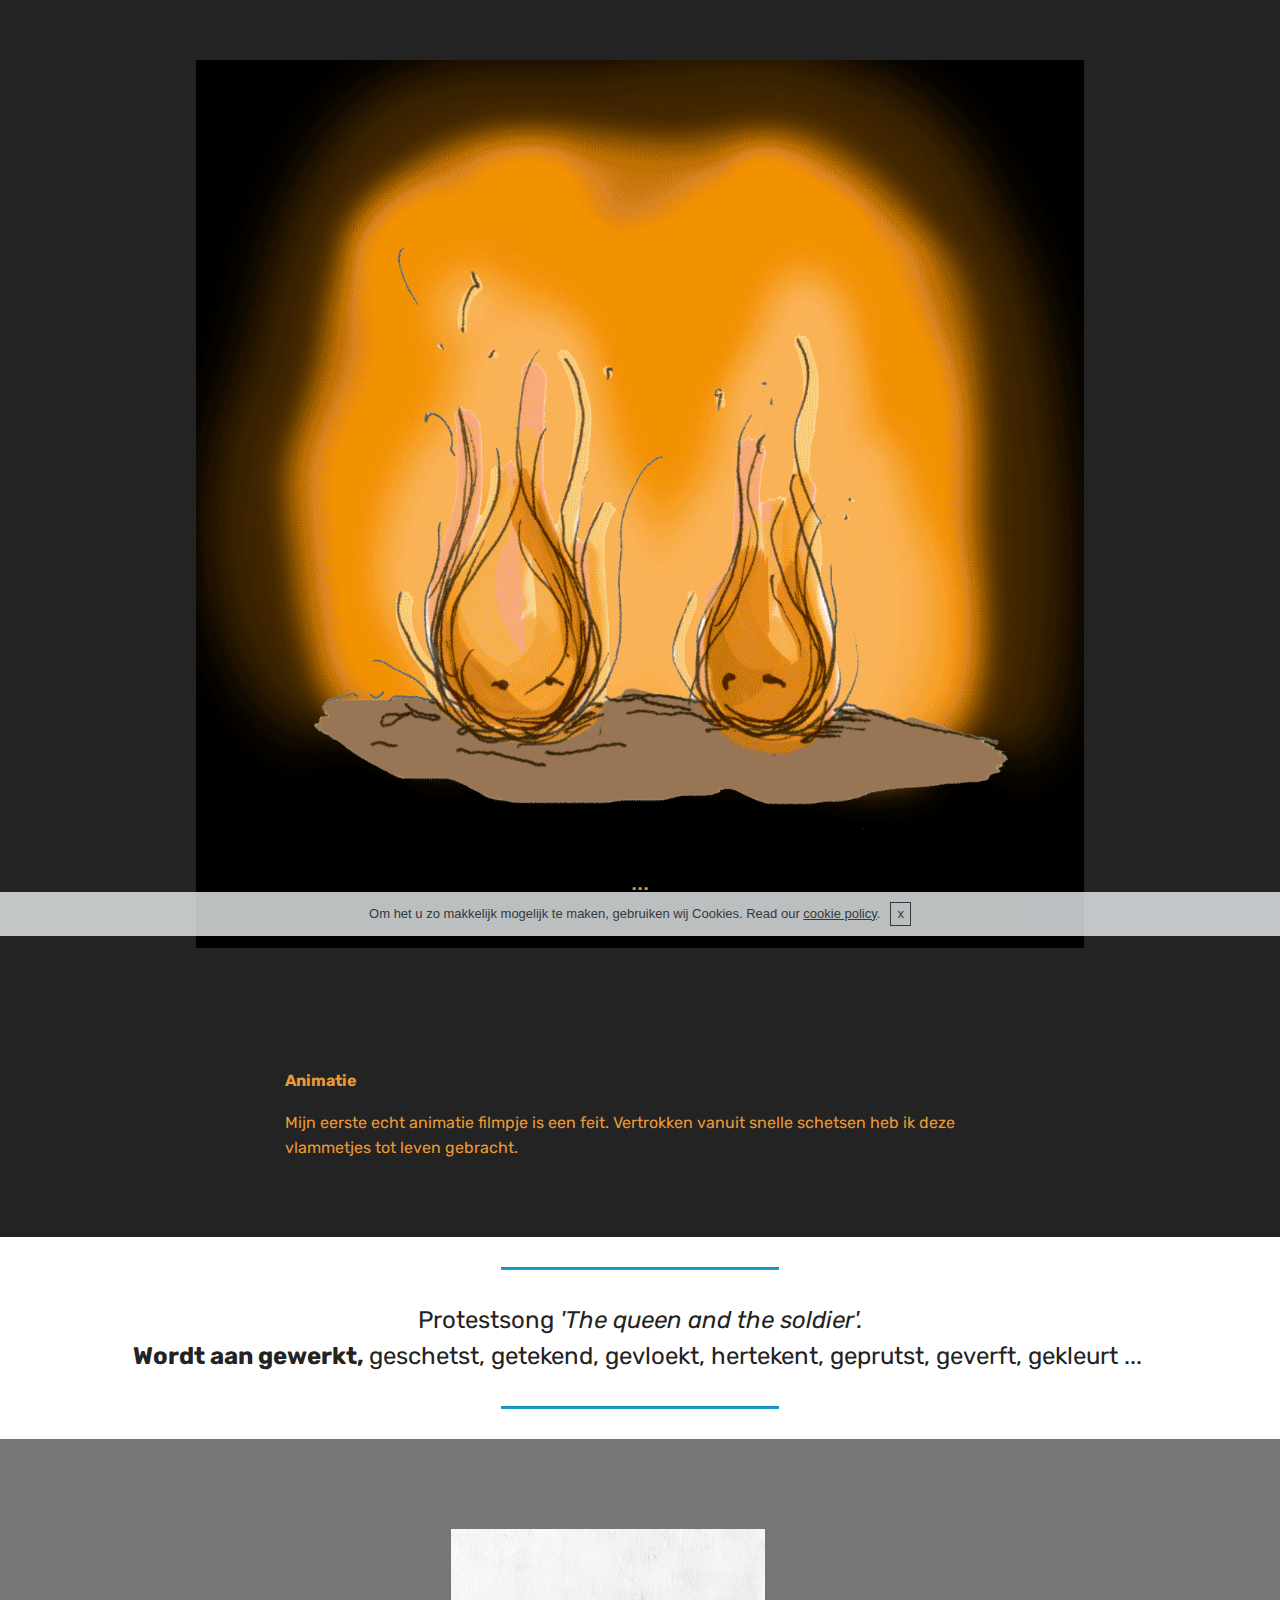
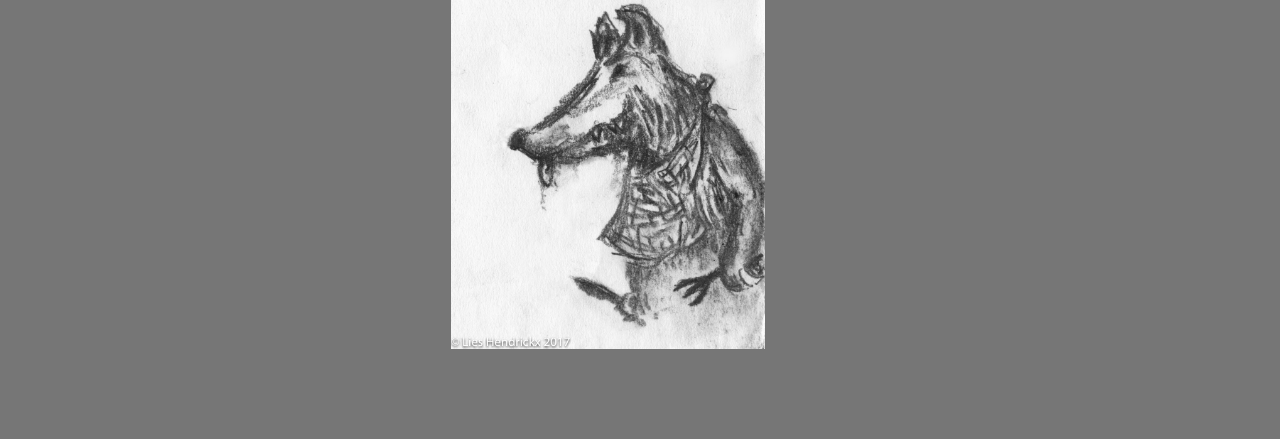
==== animatie.html @ 7e89a7c5 "create github pages" ====
<!DOCTYPE html>
<html>
<head>
  <!-- Site made with Mobirise Website Builder v4.3.2, https://mobirise.com -->
  <meta charset="UTF-8">
  <meta http-equiv="X-UA-Compatible" content="IE=edge">
  <meta name="generator" content="Mobirise v4.3.2, mobirise.com">
  <meta name="viewport" content="width=device-width, initial-scale=1">
  <link rel="shortcut icon" href="assets/images/logo2.png" type="image/x-icon">
  <meta name="description" content="dansen, vlammen, vlammetjes, vuur, photoshop, animatie, stopmotion, schetsen, kleuren">
  <title>Animatie</title>
  <link rel="stylesheet" href="assets/web/assets/mobirise-icons/mobirise-icons.css">
  <link rel="stylesheet" href="assets/tether/tether.min.css">
  <link rel="stylesheet" href="assets/bootstrap/css/bootstrap.min.css">
  <link rel="stylesheet" href="assets/bootstrap/css/bootstrap-grid.min.css">
  <link rel="stylesheet" href="assets/bootstrap/css/bootstrap-reboot.min.css">
  <link rel="stylesheet" href="assets/theme/css/style.css">
  <link rel="stylesheet" href="assets/mobirise/css/mbr-additional.css" type="text/css">
  
  
  
</head>
<body>

<!-- Google Analytics -->
<!-- Global site tag (gtag.js) - Google Analytics -->
<script async src="https://www.googletagmanager.com/gtag/js?id=UA-109775110-1"></script>
<script>
  window.dataLayer = window.dataLayer || [];
  function gtag(){dataLayer.push(arguments);}
  gtag('js', new Date());

  gtag('config', 'UA-109775110-1');
</script>


<!-- /Google Analytics -->


<section class="cid-qB8WiH4LOg" id="image3-27" data-rv-view="454">

    

    <figure class="mbr-figure container">
            <div class="image-block" style="width: 80%;">
                <img src="assets/images/vlammenglans2.gif" width="1400" alt="Mobirise" title="" media-simple="true">
                <figcaption class="mbr-figure-caption mbr-figure-caption-over">
                    <div class="container pb-5 mbr-white align-center mbr-fonts-style display-5">...</div>
                </figcaption>
            </div>
    </figure>
</section>

<section class="engine"><a href="https://mobirise.co/q">bootstrap slideshow</a></section><section class="mbr-section article content1 cid-qB8WTjkJGi" id="content1-28" data-rv-view="456">
    
     

    <div class="container">
        <div class="media-container-row">
            <div class="mbr-text col-12 col-md-8 mbr-fonts-style display-7"><p><strong>Animatie</strong></p><p>Mijn eerste echt animatie filmpje is een feit. Vertrokken vanuit snelle schetsen heb ik deze vlammetjes tot leven gebracht.</p></div>
        </div>
    </div>
</section>

<section class="mbr-section article content9 cid-qB8XN1hN6e" id="content9-29" data-rv-view="457">
    
     

    <div class="container">
        <div class="inner-container" style="width: 100%;">
            <hr class="line" style="width: 25%;">
            <div class="section-text align-center mbr-fonts-style display-5">Protestsong<em> 'The queen and the soldier'.</em><br><strong>Wordt aan gewerkt, </strong>geschetst, getekend, gevloekt, hertekent, geprutst, geverft, gekleurt ...&nbsp;</div>
            <hr class="line" style="width: 25%;">
        </div>
        </div>
</section>

<section class="features11 cid-qAZk17qpnK" id="features11-22" data-rv-view="459">

    

    

    <div class="container">   
        <div class="col-md-12">
            <div class="media-container-row">
                <div class="mbr-figure" style="width: 35%;">
                    <img src="assets/images/5beelden-10-van-5.jpg" alt="Mobirise" title="" media-simple="true">
                </div>
                <div class=" align-left">
                    
                    <div class="mbr-section-text">
                        
                    </div>

                    
                </div>
            </div>
        </div> 
    </div>          
</section>


  <script src="assets/web/assets/jquery/jquery.min.js"></script>
  <script src="assets/popper/popper.min.js"></script>
  <script src="assets/tether/tether.min.js"></script>
  <script src="assets/bootstrap/js/bootstrap.min.js"></script>
  <script src="assets/smooth-scroll/smooth-scroll.js"></script>
  <script src="assets/cookies-alert-plugin/cookies-alert-core.js"></script>
  <script src="assets/cookies-alert-plugin/cookies-alert-script.js"></script>
  <script src="assets/theme/js/script.js"></script>
  
  
<input name="cookieData" type="hidden" data-cookie-text="Om het u zo makkelijk mogelijk te maken, gebruiken wij Cookies. Read our <a href='privacy.html'>cookie policy</a>.">
  </body>
</html>
---- assets/web/assets/mobirise-icons/mobirise-icons.css ----
@font-face {
  font-family: 'MobiriseIcons';
  src:  url('mobirise-icons.eot?spat4u');
  src:  url('mobirise-icons.eot?spat4u#iefix') format('embedded-opentype'),
    url('mobirise-icons.ttf?spat4u') format('truetype'),
    url('mobirise-icons.woff?spat4u') format('woff'),
    url('mobirise-icons.svg?spat4u#MobiriseIcons') format('svg');
  font-weight: normal;
  font-style: normal;
}

[class^="mbri-"], [class*=" mbri-"] {
  /* use !important to prevent issues with browser extensions that change fonts */
  font-family: MobiriseIcons !important;
  speak: none;
  font-style: normal;
  font-weight: normal;
  font-variant: normal;
  text-transform: none;
  line-height: 1;

  /* Better Font Rendering =========== */
  -webkit-font-smoothing: antialiased;
  -moz-osx-font-smoothing: grayscale;
}

.mbri-add-submenu:before {
  content: "\e900";
}
.mbri-alert:before {
  content: "\e901";
}
.mbri-align-center:before {
  content: "\e902";
}
.mbri-align-justify:before {
  content: "\e903";
}
.mbri-align-left:before {
  content: "\e904";
}
.mbri-align-right:before {
  content: "\e905";
}
.mbri-android:before {
  content: "\e906";
}
.mbri-apple:before {
  content: "\e907";
}
.mbri-arrow-down:before {
  content: "\e908";
}
.mbri-arrow-next:before {
  content: "\e909";
}
.mbri-arrow-prev:before {
  content: "\e90a";
}
.mbri-arrow-up:before {
  content: "\e90b";
}
.mbri-bold:before {
  content: "\e90c";
}
.mbri-bookmark:before {
  content: "\e90d";
}
.mbri-bootstrap:before {
  content: "\e90e";
}
.mbri-briefcase:before {
  content: "\e90f";
}
.mbri-browse:before {
  content: "\e910";
}
.mbri-bulleted-list:before {
  content: "\e911";
}
.mbri-calendar:before {
  content: "\e912";
}
.mbri-camera:before {
  content: "\e913";
}
.mbri-cart-add:before {
  content: "\e914";
}
.mbri-cart-full:before {
  content: "\e915";
}
.mbri-cash:before {
  content: "\e916";
}
.mbri-change-style:before {
  content: "\e917";
}
.mbri-chat:before {
  content: "\e918";
}
.mbri-clock:before {
  content: "\e919";
}
.mbri-close:before {
  content: "\e91a";
}
.mbri-cloud:before {
  content: "\e91b";
}
.mbri-code:before {
  content: "\e91c";
}
.mbri-contact-form:before {
  content: "\e91d";
}
.mbri-credit-card:before {
  content: "\e91e";
}
.mbri-cursor-click:before {
  content: "\e91f";
}
.mbri-cust-feedback:before {
  content: "\e920";
}
.mbri-database:before {
  content: "\e921";
}
.mbri-delivery:before {
  content: "\e922";
}
.mbri-desktop:before {
  content: "\e923";
}
.mbri-devices:before {
  content: "\e924";
}
.mbri-down:before {
  content: "\e925";
}
.mbri-download:before {
  content: "\e989";
}
.mbri-drag-n-drop:before {
  content: "\e927";
}
.mbri-drag-n-drop2:before {
  content: "\e928";
}
.mbri-edit:before {
  content: "\e929";
}
.mbri-edit2:before {
  content: "\e92a";
}
.mbri-error:before {
  content: "\e92b";
}
.mbri-extension:before {
  content: "\e92c";
}
.mbri-features:before {
  content: "\e92d";
}
.mbri-file:before {
  content: "\e92e";
}
.mbri-flag:before {
  content: "\e92f";
}
.mbri-folder:before {
  content: "\e930";
}
.mbri-gift:before {
  content: "\e931";
}
.mbri-github:before {
  content: "\e932";
}
.mbri-globe:before {
  content: "\e933";
}
.mbri-globe-2:before {
  content: "\e934";
}
.mbri-growing-chart:before {
  content: "\e935";
}
.mbri-hearth:before {
  content: "\e936";
}
.mbri-help:before {
  content: "\e937";
}
.mbri-home:before {
  content: "\e938";
}
.mbri-hot-cup:before {
  content: "\e939";
}
.mbri-idea:before {
  content: "\e93a";
}
.mbri-image-gallery:before {
  content: "\e93b";
}
.mbri-image-slider:before {
  content: "\e93c";
}
.mbri-info:before {
  content: "\e93d";
}
.mbri-italic:before {
  content: "\e93e";
}
.mbri-key:before {
  content: "\e93f";
}
.mbri-laptop:before {
  content: "\e940";
}
.mbri-layers:before {
  content: "\e941";
}
.mbri-left-right:before {
  content: "\e942";
}
.mbri-left:before {
  content: "\e943";
}
.mbri-letter:before {
  content: "\e944";
}
.mbri-like:before {
  content: "\e945";
}
.mbri-link:before {
  content: "\e946";
}
.mbri-lock:before {
  content: "\e947";
}
.mbri-login:before {
  content: "\e948";
}
.mbri-logout:before {
  content: "\e949";
}
.mbri-magic-stick:before {
  content: "\e94a";
}
.mbri-map-pin:before {
  content: "\e94b";
}
.mbri-menu:before {
  content: "\e94c";
}
.mbri-mobile:before {
  content: "\e94d";
}
.mbri-mobile2:before {
  content: "\e94e";
}
.mbri-mobirise:before {
  content: "\e94f";
}
.mbri-more-horizontal:before {
  content: "\e950";
}
.mbri-more-vertical:before {
  content: "\e951";
}
.mbri-music:before {
  content: "\e952";
}
.mbri-new-file:before {
  content: "\e953";
}
.mbri-numbered-list:before {
  content: "\e954";
}
.mbri-opened-folder:before {
  content: "\e955";
}
.mbri-pages:before {
  content: "\e956";
}
.mbri-paper-plane:before {
  content: "\e957";
}
.mbri-paperclip:before {
  content: "\e958";
}
.mbri-photo:before {
  content: "\e959";
}
.mbri-photos:before {
  content: "\e95a";
}
.mbri-pin:before {
  content: "\e95b";
}
.mbri-play:before {
  content: "\e95c";
}
.mbri-plus:before {
  content: "\e95d";
}
.mbri-preview:before {
  content: "\e95e";
}
.mbri-print:before {
  content: "\e95f";
}
.mbri-protect:before {
  content: "\e960";
}
.mbri-question:before {
  content: "\e961";
}
.mbri-quote-left:before {
  content: "\e962";
}
.mbri-quote-right:before {
  content: "\e963";
}
.mbri-refresh:before {
  content: "\e964";
}
.mbri-responsive:before {
  content: "\e965";
}
.mbri-right:before {
  content: "\e966";
}
.mbri-rocket:before {
  content: "\e967";
}
.mbri-sad-face:before {
  content: "\e968";
}
.mbri-sale:before {
  content: "\e969";
}
.mbri-save:before {
  content: "\e96a";
}
.mbri-search:before {
  content: "\e96b";
}
.mbri-setting:before {
  content: "\e96c";
}
.mbri-setting2:before {
  content: "\e96d";
}
.mbri-setting3:before {
  content: "\e96e";
}
.mbri-share:before {
  content: "\e96f";
}
.mbri-shopping-bag:before {
  content: "\e970";
}
.mbri-shopping-basket:before {
  content: "\e971";
}
.mbri-shopping-cart:before {
  content: "\e972";
}
.mbri-sites:before {
  content: "\e973";
}
.mbri-smile-face:before {
  content: "\e974";
}
.mbri-speed:before {
  content: "\e975";
}
.mbri-star:before {
  content: "\e976";
}
.mbri-success:before {
  content: "\e977";
}
.mbri-sun:before {
  content: "\e978";
}
.mbri-sun2:before {
  content: "\e979";
}
.mbri-tablet:before {
  content: "\e97a";
}
.mbri-tablet-vertical:before {
  content: "\e97b";
}
.mbri-target:before {
  content: "\e97c";
}
.mbri-timer:before {
  content: "\e97d";
}
.mbri-to-ftp:before {
  content: "\e97e";
}
.mbri-to-local-drive:before {
  content: "\e97f";
}
.mbri-touch-swipe:before {
  content: "\e980";
}
.mbri-touch:before {
  content: "\e981";
}
.mbri-trash:before {
  content: "\e982";
}
.mbri-underline:before {
  content: "\e983";
}
.mbri-unlink:before {
  content: "\e984";
}
.mbri-unlock:before {
  content: "\e985";
}
.mbri-up-down:before {
  content: "\e986";
}
.mbri-up:before {
  content: "\e987";
}
.mbri-update:before {
  content: "\e988";
}
.mbri-upload:before {
 content: "\e926"; 
}
.mbri-user:before {
  content: "\e98a";
}
.mbri-user2:before {
  content: "\e98b";
}
.mbri-users:before {
  content: "\e98c";
}
.mbri-video:before {
  content: "\e98d";
}
.mbri-video-play:before {
  content: "\e98e";
}
.mbri-watch:before {
  content: "\e98f";
}
.mbri-website-theme:before {
  content: "\e990";
}
.mbri-wifi:before {
  content: "\e991";
}
.mbri-windows:before {
  content: "\e992";
}
.mbri-zoom-out:before {
  content: "\e993";
}
.mbri-redo:before {
  content: "\e994";
}
.mbri-undo:before {
  content: "\e995";
}
---- assets/theme/css/style.css ----
/*!
 * Mobirise v4 theme (https://mobirise.com/)
 * Copyright 2017 Mobirise
 */
section {
  background-color: #eeeeee; }

section,
.container,
.container-fluid {
  position: relative;
  word-wrap: break-word; }

a.mbr-iconfont:hover {
  text-decoration: none; }

.article .lead p, .article .lead ul, .article .lead ol, .article .lead pre, .article .lead blockquote {
  margin-bottom: 0; }

a {
  font-style: normal;
  font-weight: 400;
  cursor: pointer; }
  a, a:hover {
    text-decoration: none; }

figure {
  margin-bottom: 0; }

body {
  color: #232323; }

h1, h2, h3, h4, h5, h6,
.h1, .h2, .h3, .h4, .h5, .h6,
.display-1, .display-2, .display-3, .display-4 {
  line-height: 1;
  word-break: break-word;
  word-wrap: break-word; }

b, strong {
  font-weight: bold; }

blockquote {
  padding: 10px 0 10px 20px;
  position: relative;
  border-left: 2px solid;
  border-color: #ff3366; }

input:-webkit-autofill, input:-webkit-autofill:hover, input:-webkit-autofill:focus, input:-webkit-autofill:active {
  transition-delay: 9999s;
  transition-property: background-color, color; }

textarea[type="hidden"] {
  display: none; }

body {
  position: relative; }

section {
  background-position: 50% 50%;
  background-repeat: no-repeat;
  background-size: cover; }
  section .mbr-background-video,
  section .mbr-background-video-preview {
    position: absolute;
    bottom: 0;
    left: 0;
    right: 0;
    top: 0; }

.hidden {
  visibility: hidden; }

.mbr-z-index20 {
  z-index: 20; }

/*! Base colors */
.mbr-white {
  color: #ffffff; }

.mbr-black {
  color: #000000; }

.mbr-bg-white {
  background-color: #ffffff; }

.mbr-bg-black {
  background-color: #000000; }

/*! Text-aligns */
.align-left {
  text-align: left; }

.align-center {
  text-align: center; }

.align-right {
  text-align: right; }

@media (max-width: 767px) {
  .align-left, .align-center, .align-right, .mbr-section-btn, .mbr-section-title {
    text-align: center; } }
/*! Font-weight  */
.mbr-light {
  font-weight: 300; }

.mbr-regular {
  font-weight: 400; }

.mbr-semibold {
  font-weight: 500; }

.mbr-bold {
  font-weight: 700; }

/*! Media  */
.media-size-item {
  -webkit-flex: 1 1 auto;
  -moz-flex: 1 1 auto;
  -ms-flex: 1 1 auto;
  -o-flex: 1 1 auto;
  flex: 1 1 auto; }

.media-content {
  -webkit-flex-basis: 100%;
  flex-basis: 100%; }

.media-container-row {
  display: -ms-flexbox;
  display: -webkit-flex;
  display: flex;
  -webkit-flex-direction: row;
  -ms-flex-direction: row;
  flex-direction: row;
  -webkit-flex-wrap: wrap;
  -ms-flex-wrap: wrap;
  flex-wrap: wrap;
  -webkit-justify-content: center;
  -ms-flex-pack: center;
  justify-content: center;
  -webkit-align-content: center;
  -ms-flex-line-pack: center;
  align-content: center;
  -webkit-align-items: start;
  -ms-flex-align: start;
  align-items: start; }
  .media-container-row .media-size-item {
    width: 400px; }

.media-container-column {
  display: -ms-flexbox;
  display: -webkit-flex;
  display: flex;
  -webkit-flex-direction: column;
  -ms-flex-direction: column;
  flex-direction: column;
  -webkit-flex-wrap: wrap;
  -ms-flex-wrap: wrap;
  flex-wrap: wrap;
  -webkit-justify-content: center;
  -ms-flex-pack: center;
  justify-content: center;
  -webkit-align-content: center;
  -ms-flex-line-pack: center;
  align-content: center;
  -webkit-align-items: stretch;
  -ms-flex-align: stretch;
  align-items: stretch; }
  .media-container-column > * {
    width: 100%; }

@media (min-width: 992px) {
  .media-container-row {
    -webkit-flex-wrap: nowrap;
    -ms-flex-wrap: nowrap;
    flex-wrap: nowrap; } }
figure {
  overflow: hidden; }

figure[mbr-media-size] {
  transition: width 0.1s; }

.mbr-figure img, .mbr-figure iframe {
  display: block;
  width: 100%; }

.card {
  background-color: transparent;
  border: none; }

.card-img {
  text-align: center;
  flex-shrink: 0; }

.media {
  max-width: 100%;
  margin: 0 auto; }

.mbr-figure {
  -ms-flex-item-align: center;
  -ms-grid-row-align: center;
  -webkit-align-self: center;
  align-self: center; }

.media-container > div {
  max-width: 100%; }

.mbr-figure img, .card-img img {
  width: 100%; }

@media (max-width: 991px) {
  .media-size-item {
    width: auto !important; }

  .media {
    width: auto; }

  .mbr-figure {
    width: 100% !important; } }
/*! Buttons */
.mbr-section-btn {
  margin-left: -.25rem;
  margin-right: -.25rem;
  font-size: 0; }

nav .mbr-section-btn {
  margin-left: 0rem;
  margin-right: 0rem; }

/*! Btn icon margin */
.btn .mbr-iconfont, .btn.btn-sm .mbr-iconfont {
  cursor: pointer;
  margin-right: 0.5rem; }

.btn.btn-md .mbr-iconfont, .btn.btn-md .mbr-iconfont {
  margin-right: 0.8rem; }

.mbr-regular {
  font-weight: 400; }

.mbr-semibold {
  font-weight: 500; }

.mbr-bold {
  font-weight: 700; }

[type="submit"] {
  -webkit-appearance: none; }

/*! Full-screen */
.mbr-fullscreen .mbr-overlay {
  min-height: 100vh; }

.mbr-fullscreen {
  display: flex;
  display: -webkit-flex;
  display: -moz-flex;
  display: -ms-flex;
  display: -o-flex;
  align-items: center;
  -webkit-align-items: center;
  min-height: 100vh;
  padding-top: 3rem;
  padding-bottom: 3rem; }

/*! Map */
.map {
  height: 25rem;
  position: relative; }
  .map iframe {
    width: 100%;
    height: 100%; }

/* Form */
.form-asterisk {
  font-family: initial;
  position: absolute;
  top: -2px;
  font-weight: normal; }

/*! Scroll to top arrow */
.mbr-arrow-up {
  bottom: 25px;
  right: 90px;
  position: fixed;
  text-align: right;
  z-index: 5000;
  color: #ffffff;
  font-size: 32px;
  transform: rotate(180deg);
  -webkit-transform: rotate(180deg); }

.mbr-arrow-up a {
  background: rgba(0, 0, 0, 0.2);
  border-radius: 3px;
  color: #fff;
  display: inline-block;
  height: 60px;
  width: 60px;
  outline-style: none !important;
  position: relative;
  text-decoration: none;
  transition: all .3s ease-in-out;
  cursor: pointer;
  text-align: center; }
  .mbr-arrow-up a:hover {
    background-color: rgba(0, 0, 0, 0.4); }
  .mbr-arrow-up a i {
    line-height: 60px; }

.mbr-arrow-up-icon {
  display: block;
  color: #fff; }

.mbr-arrow-up-icon::before {
  content: "\203a";
  display: inline-block;
  font-family: serif;
  font-size: 32px;
  line-height: 1;
  font-style: normal;
  position: relative;
  top: 6px;
  left: -4px;
  -webkit-transform: rotate(-90deg);
  transform: rotate(-90deg); }

/*! Arrow Down */
.mbr-arrow {
  position: absolute;
  bottom: 45px;
  left: 50%;
  width: 60px;
  height: 60px;
  cursor: pointer;
  background-color: rgba(80, 80, 80, 0.5);
  border-radius: 50%;
  -webkit-transform: translateX(-50%);
  transform: translateX(-50%); }
  .mbr-arrow > a {
    display: inline-block;
    text-decoration: none;
    outline-style: none;
    -webkit-animation: arrowdown 1.7s ease-in-out infinite;
    animation: arrowdown 1.7s ease-in-out infinite; }
    .mbr-arrow > a > i {
      position: absolute;
      top: -2px;
      left: 15px;
      font-size: 2rem; }

@keyframes arrowdown {
  0% {
    transform: translateY(0px);
    -webkit-transform: translateY(0px); }
  50% {
    transform: translateY(-5px);
    -webkit-transform: translateY(-5px); }
  100% {
    transform: translateY(0px);
    -webkit-transform: translateY(0px); } }
@-webkit-keyframes arrowdown {
  0% {
    transform: translateY(0px);
    -webkit-transform: translateY(0px); }
  50% {
    transform: translateY(-5px);
    -webkit-transform: translateY(-5px); }
  100% {
    transform: translateY(0px);
    -webkit-transform: translateY(0px); } }
@media (max-width: 500px) {
  .mbr-arrow-up {
    left: 50%;
    right: auto;
    transform: translateX(-50%) rotate(180deg);
    -webkit-transform: translateX(-50%) rotate(180deg); } }
/*Gradients animation*/
@keyframes gradient-animation {
  from {
    background-position: 0% 100%;
    animation-timing-function: ease-in-out; }
  to {
    background-position: 100% 0%;
    animation-timing-function: ease-in-out; } }
@-webkit-keyframes gradient-animation {
  from {
    background-position: 0% 100%;
    animation-timing-function: ease-in-out; }
  to {
    background-position: 100% 0%;
    animation-timing-function: ease-in-out; } }
.bg-gradient {
  background-size: 200% 200%;
  animation: gradient-animation 5s infinite alternate;
  -webkit-animation: gradient-animation 5s infinite alternate; }

.menu .navbar-brand {
  display: -webkit-flex; }
  .menu .navbar-brand span {
    display: flex;
    display: -webkit-flex; }
  .menu .navbar-brand .navbar-caption-wrap {
    display: -webkit-flex; }
  .menu .navbar-brand .navbar-logo img {
    display: -webkit-flex; }
@media (min-width: 768px) and (max-width: 991px) {
  .menu .navbar-toggleable-sm .navbar-nav {
    display: -webkit-box;
    display: -webkit-flex;
    display: -ms-flexbox; } }
@media (min-width: 992px) {
  .menu .navbar-nav.nav-dropdown {
    display: -webkit-flex; }
  .menu .navbar-toggleable-sm .navbar-collapse {
    display: -webkit-flex !important; } }

/*# sourceMappingURL=style.css.map */
.engine {
	position: absolute;
	text-indent: -2400px;
	text-align: center;
	padding: 0;
	top: 0;
	left: -2400px;
}
---- assets/mobirise/css/mbr-additional.css ----
@import url(https://fonts.googleapis.com/css?family=Rubik:300,300i,400,400i,500,500i,700,700i,900,900i);





body {
  font-style: normal;
  line-height: 1.5;
}
.mbr-section-title {
  font-style: normal;
  line-height: 1.2;
}
.mbr-section-subtitle {
  line-height: 1.3;
}
.mbr-text {
  font-style: normal;
  line-height: 1.6;
}
.display-1 {
  font-family: 'Rubik', sans-serif;
  font-size: 4.25rem;
}
.display-1 > .mbr-iconfont {
  font-size: 6.8rem;
}
.display-2 {
  font-family: 'Rubik', sans-serif;
  font-size: 3rem;
}
.display-2 > .mbr-iconfont {
  font-size: 4.8rem;
}
.display-4 {
  font-family: 'Rubik', sans-serif;
  font-size: 1rem;
}
.display-4 > .mbr-iconfont {
  font-size: 1.6rem;
}
.display-5 {
  font-family: 'Rubik', sans-serif;
  font-size: 1.5rem;
}
.display-5 > .mbr-iconfont {
  font-size: 2.4rem;
}
.display-7 {
  font-family: 'Rubik', sans-serif;
  font-size: 1rem;
}
.display-7 > .mbr-iconfont {
  font-size: 1.6rem;
}
/* ---- Fluid typography for mobile devices ---- */
/* 1.4 - font scale ratio ( bootstrap == 1.42857 ) */
/* 100vw - current viewport width */
/* (48 - 20)  48 == 48rem == 768px, 20 == 20rem == 320px(minimal supported viewport) */
/* 0.65 - min scale variable, may vary */
@media (max-width: 768px) {
  .display-1 {
    font-size: 3.4rem;
    font-size: calc( 2.1374999999999997rem + (4.25 - 2.1374999999999997) * ((100vw - 20rem) / (48 - 20)));
    line-height: calc( 1.4 * (2.1374999999999997rem + (4.25 - 2.1374999999999997) * ((100vw - 20rem) / (48 - 20))));
  }
  .display-2 {
    font-size: 2.4rem;
    font-size: calc( 1.7rem + (3 - 1.7) * ((100vw - 20rem) / (48 - 20)));
    line-height: calc( 1.4 * (1.7rem + (3 - 1.7) * ((100vw - 20rem) / (48 - 20))));
  }
  .display-4 {
    font-size: 0.8rem;
    font-size: calc( 1rem + (1 - 1) * ((100vw - 20rem) / (48 - 20)));
    line-height: calc( 1.4 * (1rem + (1 - 1) * ((100vw - 20rem) / (48 - 20))));
  }
  .display-5 {
    font-size: 1.2rem;
    font-size: calc( 1.175rem + (1.5 - 1.175) * ((100vw - 20rem) / (48 - 20)));
    line-height: calc( 1.4 * (1.175rem + (1.5 - 1.175) * ((100vw - 20rem) / (48 - 20))));
  }
}
/* Buttons */
.btn {
  font-weight: 500;
  border-width: 2px;
  font-style: normal;
  letter-spacing: 1px;
  margin: .4rem .8rem;
  white-space: normal;
  -webkit-transition: all 0.3s ease-in-out;
  -moz-transition: all 0.3s ease-in-out;
  transition: all 0.3s ease-in-out;
  padding: 1rem 3rem;
  border-radius: 3px;
  display: inline-flex;
  align-items: center;
  justify-content: center;
  word-break: break-word;
}
.btn-sm {
  font-weight: 500;
  letter-spacing: 1px;
  -webkit-transition: all 0.3s ease-in-out;
  -moz-transition: all 0.3s ease-in-out;
  transition: all 0.3s ease-in-out;
  padding: 0.6rem 1.5rem;
  border-radius: 3px;
}
.btn-md {
  font-weight: 500;
  letter-spacing: 1px;
  margin: .4rem .8rem !important;
  -webkit-transition: all 0.3s ease-in-out;
  -moz-transition: all 0.3s ease-in-out;
  transition: all 0.3s ease-in-out;
  padding: 1rem 3rem;
  border-radius: 3px;
}
.btn-lg {
  font-weight: 500;
  letter-spacing: 1px;
  margin: .4rem .8rem !important;
  -webkit-transition: all 0.3s ease-in-out;
  -moz-transition: all 0.3s ease-in-out;
  transition: all 0.3s ease-in-out;
  padding: 1.2rem 3.2rem;
  border-radius: 3px;
}
.bg-primary {
  background-color: #149dcc !important;
}
.bg-success {
  background-color: #f7ed4a !important;
}
.bg-info {
  background-color: #82786e !important;
}
.bg-warning {
  background-color: #879a9f !important;
}
.bg-danger {
  background-color: #b1a374 !important;
}
.btn-primary,
.btn-primary:active {
  background-color: #149dcc;
  border-color: #149dcc;
  color: #ffffff;
}
.btn-primary:hover,
.btn-primary:focus,
.btn-primary.focus,
.btn-primary.active {
  color: #ffffff;
  background-color: #0d6786;
  border-color: #0d6786;
}
.btn-primary.disabled,
.btn-primary:disabled {
  color: #ffffff !important;
  background-color: #0d6786 !important;
  border-color: #0d6786 !important;
}
.btn-secondary,
.btn-secondary:active {
  background-color: #ff3366;
  border-color: #ff3366;
  color: #ffffff;
}
.btn-secondary:hover,
.btn-secondary:focus,
.btn-secondary.focus,
.btn-secondary.active {
  color: #ffffff;
  background-color: #e50039;
  border-color: #e50039;
}
.btn-secondary.disabled,
.btn-secondary:disabled {
  color: #ffffff !important;
  background-color: #e50039 !important;
  border-color: #e50039 !important;
}
.btn-info,
.btn-info:active {
  background-color: #82786e;
  border-color: #82786e;
  color: #ffffff;
}
.btn-info:hover,
.btn-info:focus,
.btn-info.focus,
.btn-info.active {
  color: #ffffff;
  background-color: #59524b;
  border-color: #59524b;
}
.btn-info.disabled,
.btn-info:disabled {
  color: #ffffff !important;
  background-color: #59524b !important;
  border-color: #59524b !important;
}
.btn-success,
.btn-success:active {
  background-color: #f7ed4a;
  border-color: #f7ed4a;
  color: #ffffff;
}
.btn-success:hover,
.btn-success:focus,
.btn-success.focus,
.btn-success.active {
  color: #ffffff;
  background-color: #eadd0a;
  border-color: #eadd0a;
}
.btn-success.disabled,
.btn-success:disabled {
  color: #ffffff !important;
  background-color: #eadd0a !important;
  border-color: #eadd0a !important;
}
.btn-warning,
.btn-warning:active {
  background-color: #879a9f;
  border-color: #879a9f;
  color: #ffffff;
}
.btn-warning:hover,
.btn-warning:focus,
.btn-warning.focus,
.btn-warning.active {
  color: #ffffff;
  background-color: #617479;
  border-color: #617479;
}
.btn-warning.disabled,
.btn-warning:disabled {
  color: #ffffff !important;
  background-color: #617479 !important;
  border-color: #617479 !important;
}
.btn-danger,
.btn-danger:active {
  background-color: #b1a374;
  border-color: #b1a374;
  color: #ffffff;
}
.btn-danger:hover,
.btn-danger:focus,
.btn-danger.focus,
.btn-danger.active {
  color: #ffffff;
  background-color: #8b7d4e;
  border-color: #8b7d4e;
}
.btn-danger.disabled,
.btn-danger:disabled {
  color: #ffffff !important;
  background-color: #8b7d4e !important;
  border-color: #8b7d4e !important;
}
.btn-white {
  color: #333333 !important;
}
.btn-white,
.btn-white:active {
  background-color: #ffffff;
  border-color: #ffffff;
  color: #ffffff;
}
.btn-white:hover,
.btn-white:focus,
.btn-white.focus,
.btn-white.active {
  color: #ffffff;
  background-color: #d4d4d4;
  border-color: #d4d4d4;
}
.btn-white.disabled,
.btn-white:disabled {
  color: #ffffff !important;
  background-color: #d4d4d4 !important;
  border-color: #d4d4d4 !important;
}
.btn-black,
.btn-black:active {
  background-color: #333333;
  border-color: #333333;
  color: #ffffff;
}
.btn-black:hover,
.btn-black:focus,
.btn-black.focus,
.btn-black.active {
  color: #ffffff;
  background-color: #0d0d0d;
  border-color: #0d0d0d;
}
.btn-black.disabled,
.btn-black:disabled {
  color: #ffffff !important;
  background-color: #0d0d0d !important;
  border-color: #0d0d0d !important;
}
.btn-primary-outline,
.btn-primary-outline:active {
  background: none;
  border-color: #0b566f;
  color: #0b566f;
}
.btn-primary-outline:hover,
.btn-primary-outline:focus,
.btn-primary-outline.focus,
.btn-primary-outline.active {
  color: #ffffff;
  background-color: #149dcc;
  border-color: #149dcc;
}
.btn-primary-outline.disabled,
.btn-primary-outline:disabled {
  color: #ffffff !important;
  background-color: #149dcc !important;
  border-color: #149dcc !important;
}
.btn-secondary-outline,
.btn-secondary-outline:active {
  background: none;
  border-color: #cc0033;
  color: #cc0033;
}
.btn-secondary-outline:hover,
.btn-secondary-outline:focus,
.btn-secondary-outline.focus,
.btn-secondary-outline.active {
  color: #ffffff;
  background-color: #ff3366;
  border-color: #ff3366;
}
.btn-secondary-outline.disabled,
.btn-secondary-outline:disabled {
  color: #ffffff !important;
  background-color: #ff3366 !important;
  border-color: #ff3366 !important;
}
.btn-info-outline,
.btn-info-outline:active {
  background: none;
  border-color: #4b453f;
  color: #4b453f;
}
.btn-info-outline:hover,
.btn-info-outline:focus,
.btn-info-outline.focus,
.btn-info-outline.active {
  color: #ffffff;
  background-color: #82786e;
  border-color: #82786e;
}
.btn-info-outline.disabled,
.btn-info-outline:disabled {
  color: #ffffff !important;
  background-color: #82786e !important;
  border-color: #82786e !important;
}
.btn-success-outline,
.btn-success-outline:active {
  background: none;
  border-color: #d2c609;
  color: #d2c609;
}
.btn-success-outline:hover,
.btn-success-outline:focus,
.btn-success-outline.focus,
.btn-success-outline.active {
  color: #ffffff;
  background-color: #f7ed4a;
  border-color: #f7ed4a;
}
.btn-success-outline.disabled,
.btn-success-outline:disabled {
  color: #ffffff !important;
  background-color: #f7ed4a !important;
  border-color: #f7ed4a !important;
}
.btn-warning-outline,
.btn-warning-outline:active {
  background: none;
  border-color: #55666b;
  color: #55666b;
}
.btn-warning-outline:hover,
.btn-warning-outline:focus,
.btn-warning-outline.focus,
.btn-warning-outline.active {
  color: #ffffff;
  background-color: #879a9f;
  border-color: #879a9f;
}
.btn-warning-outline.disabled,
.btn-warning-outline:disabled {
  color: #ffffff !important;
  background-color: #879a9f !important;
  border-color: #879a9f !important;
}
.btn-danger-outline,
.btn-danger-outline:active {
  background: none;
  border-color: #7a6e45;
  color: #7a6e45;
}
.btn-danger-outline:hover,
.btn-danger-outline:focus,
.btn-danger-outline.focus,
.btn-danger-outline.active {
  color: #ffffff;
  background-color: #b1a374;
  border-color: #b1a374;
}
.btn-danger-outline.disabled,
.btn-danger-outline:disabled {
  color: #ffffff !important;
  background-color: #b1a374 !important;
  border-color: #b1a374 !important;
}
.btn-black-outline,
.btn-black-outline:active {
  background: none;
  border-color: #000000;
  color: #000000;
}
.btn-black-outline:hover,
.btn-black-outline:focus,
.btn-black-outline.focus,
.btn-black-outline.active {
  color: #ffffff;
  background-color: #333333;
  border-color: #333333;
}
.btn-black-outline.disabled,
.btn-black-outline:disabled {
  color: #ffffff !important;
  background-color: #333333 !important;
  border-color: #333333 !important;
}
.btn-white-outline,
.btn-white-outline:active,
.btn-white-outline.active {
  background: none;
  border-color: #ffffff;
  color: #ffffff;
}
.btn-white-outline:hover,
.btn-white-outline:focus,
.btn-white-outline.focus {
  color: #333333;
  background-color: #ffffff;
  border-color: #ffffff;
}
.text-primary {
  color: #149dcc !important;
}
.text-secondary {
  color: #ff3366 !important;
}
.text-success {
  color: #f7ed4a !important;
}
.text-info {
  color: #82786e !important;
}
.text-warning {
  color: #879a9f !important;
}
.text-danger {
  color: #b1a374 !important;
}
.text-white {
  color: #ffffff !important;
}
.text-black {
  color: #000000 !important;
}
a.text-primary:hover,
a.text-primary:focus {
  color: #0b566f !important;
}
a.text-secondary:hover,
a.text-secondary:focus {
  color: #cc0033 !important;
}
a.text-success:hover,
a.text-success:focus {
  color: #d2c609 !important;
}
a.text-info:hover,
a.text-info:focus {
  color: #4b453f !important;
}
a.text-warning:hover,
a.text-warning:focus {
  color: #55666b !important;
}
a.text-danger:hover,
a.text-danger:focus {
  color: #7a6e45 !important;
}
a.text-white:hover,
a.text-white:focus {
  color: #b3b3b3 !important;
}
a.text-black:hover,
a.text-black:focus {
  color: #4d4d4d !important;
}
.alert-success {
  background-color: #70c770;
}
.alert-info {
  background-color: #82786e;
}
.alert-warning {
  background-color: #879a9f;
}
.alert-danger {
  background-color: #b1a374;
}
.mbr-section-btn a.btn:not(.btn-form) {
  border-radius: 100px;
}
.mbr-section-btn a.btn:not(.btn-form):hover {
  box-shadow: 0 10px 40px 0 rgba(0, 0, 0, 0.2);
}
.mbr-gallery-filter li a {
  border-radius: 100px !important;
}
.mbr-gallery-filter li.active .btn {
  background-color: #149dcc;
  border-color: #149dcc;
  color: #ffffff;
}
.mbr-gallery-filter li.active .btn:focus {
  box-shadow: none;
}
.nav-tabs .nav-link {
  border-radius: 100px !important;
}
.btn-form {
  border-radius: 0;
}
.btn-form:hover {
  cursor: pointer;
}
a,
a:hover {
  color: #149dcc;
}
.mbr-plan-header.bg-primary .mbr-plan-subtitle,
.mbr-plan-header.bg-primary .mbr-plan-price-desc {
  color: #b4e6f8;
}
.mbr-plan-header.bg-success .mbr-plan-subtitle,
.mbr-plan-header.bg-success .mbr-plan-price-desc {
  color: #ffffff;
}
.mbr-plan-header.bg-info .mbr-plan-subtitle,
.mbr-plan-header.bg-info .mbr-plan-price-desc {
  color: #beb8b2;
}
.mbr-plan-header.bg-warning .mbr-plan-subtitle,
.mbr-plan-header.bg-warning .mbr-plan-price-desc {
  color: #ced6d8;
}
.mbr-plan-header.bg-danger .mbr-plan-subtitle,
.mbr-plan-header.bg-danger .mbr-plan-price-desc {
  color: #dfd9c6;
}
/* Scroll to top button*/
.scrollToTop_wraper {
  opacity: 0 !important;
}
/* Others*/
.note-check a[data-value=Rubik] {
  font-style: normal;
}
.mbr-arrow a {
  color: #ffffff;
}
.form-control-label {
  position: relative;
  cursor: pointer;
  margin-bottom: .357em;
  padding: 0;
}
.alert {
  color: #ffffff;
  border-radius: 0;
  border: 0;
  font-size: .875rem;
  line-height: 1.5;
  margin-bottom: 1.875rem;
  padding: 1.25rem;
  position: relative;
}
.alert.alert-form::after {
  background-color: inherit;
  bottom: -7px;
  content: "";
  display: block;
  height: 14px;
  left: 50%;
  margin-left: -7px;
  position: absolute;
  transform: rotate(45deg);
  width: 14px;
}
.form-control {
  background-color: #f5f5f5;
  box-shadow: none;
  color: #565656;
  font-family: 'Rubik', sans-serif;
  font-size: 1rem;
  line-height: 1.43;
  min-height: 3.5em;
  padding: 1.07em .5em;
}
.form-control > .mbr-iconfont {
  font-size: 1.6rem;
}
.form-control,
.form-control:focus {
  border: 1px solid #e8e8e8;
}
.form-active .form-control:invalid {
  border-color: red;
}
.mbr-overlay {
  background-color: #000;
  bottom: 0;
  left: 0;
  opacity: .5;
  position: absolute;
  right: 0;
  top: 0;
  z-index: 0;
}
blockquote {
  font-style: italic;
  padding: 10px 0 10px 20px;
  font-size: 1.09rem;
  position: relative;
  border-color: #149dcc;
  border-width: 3px;
}
ul,
ol,
pre,
blockquote {
  margin-bottom: 2.3125rem;
}
pre {
  background: #f4f4f4;
  padding: 10px 24px;
  white-space: pre-wrap;
}
.inactive {
  -webkit-user-select: none;
  -moz-user-select: none;
  -ms-user-select: none;
  user-select: none;
  pointer-events: none;
  -webkit-user-drag: none;
  user-drag: none;
}
.mbr-section__comments .row {
  justify-content: center;
}
/* Forms */
.mbr-form .btn {
  margin: .4rem 0;
}
.mbr-form .input-group-btn a.btn {
  border-radius: 100px !important;
}
.mbr-form .input-group-btn a.btn:hover {
  box-shadow: 0 10px 40px 0 rgba(0, 0, 0, 0.2);
}
.mbr-form .input-group-btn button[type="submit"] {
  border-radius: 100px !important;
  padding: 1rem 3rem;
}
.mbr-form .input-group-btn button[type="submit"]:hover {
  box-shadow: 0 10px 40px 0 rgba(0, 0, 0, 0.2);
}
.form2 .form-control {
  border-top-left-radius: 100px;
  border-bottom-left-radius: 100px;
}
.form2 .input-group-btn a.btn {
  border-top-left-radius: 0 !important;
  border-bottom-left-radius: 0 !important;
}
.form2 .input-group-btn button[type="submit"] {
  border-top-left-radius: 0 !important;
  border-bottom-left-radius: 0 !important;
}
.form3 input[type="email"] {
  border-radius: 100px !important;
}
@media (max-width: 349px) {
  .form2 input[type="email"] {
    border-radius: 100px !important;
  }
  .form2 .input-group-btn a.btn {
    border-radius: 100px !important;
  }
  .form2 .input-group-btn button[type="submit"] {
    border-radius: 100px !important;
  }
}
@media (max-width: 767px) {
  .btn {
    font-size: .75rem !important;
  }
  .btn .mbr-iconfont {
    font-size: 1rem !important;
  }
}
/* Social block */
.btn-social {
  font-size: 20px;
  border-radius: 50%;
  padding: 0;
  width: 44px;
  height: 44px;
  line-height: 44px;
  text-align: center;
  position: relative;
  border: 2px solid #c0a375;
  border-color: #149dcc;
  color: #232323;
  cursor: pointer;
}
.btn-social i {
  top: 0;
  line-height: 44px;
  width: 44px;
}
.btn-social:hover {
  color: #fff;
  background: #149dcc;
}
.btn-social + .btn {
  margin-left: .1rem;
}
/* Footer */
.mbr-footer-content li::before,
.mbr-footer .mbr-contacts li::before {
  background: #149dcc;
}
.mbr-footer-content li a:hover,
.mbr-footer .mbr-contacts li a:hover {
  color: #149dcc;
}
.footer3 input[type="email"],
.footer4 input[type="email"] {
  border-radius: 100px !important;
}
.footer3 .input-group-btn a.btn,
.footer4 .input-group-btn a.btn {
  border-radius: 100px !important;
}
.footer3 .input-group-btn button[type="submit"],
.footer4 .input-group-btn button[type="submit"] {
  border-radius: 100px !important;
}
/* Headers*/
.header13 .form-inline input[type="email"],
.header14 .form-inline input[type="email"] {
  border-radius: 100px;
}
.header13 .form-inline input[type="text"],
.header14 .form-inline input[type="text"] {
  border-radius: 100px;
}
.header13 .form-inline input[type="tel"],
.header14 .form-inline input[type="tel"] {
  border-radius: 100px;
}
.header13 .form-inline a.btn,
.header14 .form-inline a.btn {
  border-radius: 100px;
}
.header13 .form-inline button,
.header14 .form-inline button {
  border-radius: 100px !important;
}
.offset-1 {
  margin-left: 8.33333%;
}
.offset-2 {
  margin-left: 16.66667%;
}
.offset-3 {
  margin-left: 25%;
}
.offset-4 {
  margin-left: 33.33333%;
}
.offset-5 {
  margin-left: 41.66667%;
}
.offset-6 {
  margin-left: 50%;
}
.offset-7 {
  margin-left: 58.33333%;
}
.offset-8 {
  margin-left: 66.66667%;
}
.offset-9 {
  margin-left: 75%;
}
.offset-10 {
  margin-left: 83.33333%;
}
.offset-11 {
  margin-left: 91.66667%;
}
@media (min-width: 576px) {
  .offset-sm-0 {
    margin-left: 0%;
  }
  .offset-sm-1 {
    margin-left: 8.33333%;
  }
  .offset-sm-2 {
    margin-left: 16.66667%;
  }
  .offset-sm-3 {
    margin-left: 25%;
  }
  .offset-sm-4 {
    margin-left: 33.33333%;
  }
  .offset-sm-5 {
    margin-left: 41.66667%;
  }
  .offset-sm-6 {
    margin-left: 50%;
  }
  .offset-sm-7 {
    margin-left: 58.33333%;
  }
  .offset-sm-8 {
    margin-left: 66.66667%;
  }
  .offset-sm-9 {
    margin-left: 75%;
  }
  .offset-sm-10 {
    margin-left: 83.33333%;
  }
  .offset-sm-11 {
    margin-left: 91.66667%;
  }
}
@media (min-width: 768px) {
  .offset-md-0 {
    margin-left: 0%;
  }
  .offset-md-1 {
    margin-left: 8.33333%;
  }
  .offset-md-2 {
    margin-left: 16.66667%;
  }
  .offset-md-3 {
    margin-left: 25%;
  }
  .offset-md-4 {
    margin-left: 33.33333%;
  }
  .offset-md-5 {
    margin-left: 41.66667%;
  }
  .offset-md-6 {
    margin-left: 50%;
  }
  .offset-md-7 {
    margin-left: 58.33333%;
  }
  .offset-md-8 {
    margin-left: 66.66667%;
  }
  .offset-md-9 {
    margin-left: 75%;
  }
  .offset-md-10 {
    margin-left: 83.33333%;
  }
  .offset-md-11 {
    margin-left: 91.66667%;
  }
}
@media (min-width: 992px) {
  .offset-lg-0 {
    margin-left: 0%;
  }
  .offset-lg-1 {
    margin-left: 8.33333%;
  }
  .offset-lg-2 {
    margin-left: 16.66667%;
  }
  .offset-lg-3 {
    margin-left: 25%;
  }
  .offset-lg-4 {
    margin-left: 33.33333%;
  }
  .offset-lg-5 {
    margin-left: 41.66667%;
  }
  .offset-lg-6 {
    margin-left: 50%;
  }
  .offset-lg-7 {
    margin-left: 58.33333%;
  }
  .offset-lg-8 {
    margin-left: 66.66667%;
  }
  .offset-lg-9 {
    margin-left: 75%;
  }
  .offset-lg-10 {
    margin-left: 83.33333%;
  }
  .offset-lg-11 {
    margin-left: 91.66667%;
  }
}
@media (min-width: 1200px) {
  .offset-xl-0 {
    margin-left: 0%;
  }
  .offset-xl-1 {
    margin-left: 8.33333%;
  }
  .offset-xl-2 {
    margin-left: 16.66667%;
  }
  .offset-xl-3 {
    margin-left: 25%;
  }
  .offset-xl-4 {
    margin-left: 33.33333%;
  }
  .offset-xl-5 {
    margin-left: 41.66667%;
  }
  .offset-xl-6 {
    margin-left: 50%;
  }
  .offset-xl-7 {
    margin-left: 58.33333%;
  }
  .offset-xl-8 {
    margin-left: 66.66667%;
  }
  .offset-xl-9 {
    margin-left: 75%;
  }
  .offset-xl-10 {
    margin-left: 83.33333%;
  }
  .offset-xl-11 {
    margin-left: 91.66667%;
  }
}
.navbar-toggler {
  -webkit-align-self: flex-start;
  -ms-flex-item-align: start;
  align-self: flex-start;
  padding: 0.25rem 0.75rem;
  font-size: 1.25rem;
  line-height: 1;
  background: transparent;
  border: 1px solid transparent;
  -webkit-border-radius: 0.25rem;
  border-radius: 0.25rem;
}
.navbar-toggler:focus,
.navbar-toggler:hover {
  text-decoration: none;
}
.navbar-toggler-icon {
  display: inline-block;
  width: 1.5em;
  height: 1.5em;
  vertical-align: middle;
  content: "";
  background: no-repeat center center;
  -webkit-background-size: 100% 100%;
  -o-background-size: 100% 100%;
  background-size: 100% 100%;
}
.navbar-toggler-left {
  position: absolute;
  left: 1rem;
}
.navbar-toggler-right {
  position: absolute;
  right: 1rem;
}
@media (max-width: 575px) {
  .navbar-toggleable .navbar-nav .dropdown-menu {
    position: static;
    float: none;
  }
  .navbar-toggleable > .container {
    padding-right: 0;
    padding-left: 0;
  }
}
@media (min-width: 576px) {
  .navbar-toggleable {
    -webkit-box-orient: horizontal;
    -webkit-box-direction: normal;
    -webkit-flex-direction: row;
    -ms-flex-direction: row;
    flex-direction: row;
    -webkit-flex-wrap: nowrap;
    -ms-flex-wrap: nowrap;
    flex-wrap: nowrap;
    -webkit-box-align: center;
    -webkit-align-items: center;
    -ms-flex-align: center;
    align-items: center;
  }
  .navbar-toggleable .navbar-nav {
    -webkit-box-orient: horizontal;
    -webkit-box-direction: normal;
    -webkit-flex-direction: row;
    -ms-flex-direction: row;
    flex-direction: row;
  }
  .navbar-toggleable .navbar-nav .nav-link {
    padding-right: .5rem;
    padding-left: .5rem;
  }
  .navbar-toggleable > .container {
    display: -webkit-box;
    display: -webkit-flex;
    display: -ms-flexbox;
    display: flex;
    -webkit-flex-wrap: nowrap;
    -ms-flex-wrap: nowrap;
    flex-wrap: nowrap;
    -webkit-box-align: center;
    -webkit-align-items: center;
    -ms-flex-align: center;
    align-items: center;
  }
  .navbar-toggleable .navbar-collapse {
    display: -webkit-box !important;
    display: -webkit-flex !important;
    display: -ms-flexbox !important;
    display: flex !important;
    width: 100%;
  }
  .navbar-toggleable .navbar-toggler {
    display: none;
  }
}
@media (max-width: 767px) {
  .navbar-toggleable-sm .navbar-nav .dropdown-menu {
    position: static;
    float: none;
  }
  .navbar-toggleable-sm > .container {
    padding-right: 0;
    padding-left: 0;
  }
}
@media (min-width: 768px) {
  .navbar-toggleable-sm {
    -webkit-box-orient: horizontal;
    -webkit-box-direction: normal;
    -webkit-flex-direction: row;
    -ms-flex-direction: row;
    flex-direction: row;
    -webkit-flex-wrap: nowrap;
    -ms-flex-wrap: nowrap;
    flex-wrap: nowrap;
    -webkit-box-align: center;
    -webkit-align-items: center;
    -ms-flex-align: center;
    align-items: center;
  }
  .navbar-toggleable-sm .navbar-nav {
    -webkit-box-orient: horizontal;
    -webkit-box-direction: normal;
    -webkit-flex-direction: row;
    -ms-flex-direction: row;
    flex-direction: row;
  }
  .navbar-toggleable-sm .navbar-nav .nav-link {
    padding-right: .5rem;
    padding-left: .5rem;
  }
  .navbar-toggleable-sm > .container {
    display: -webkit-box;
    display: -webkit-flex;
    display: -ms-flexbox;
    display: flex;
    -webkit-flex-wrap: nowrap;
    -ms-flex-wrap: nowrap;
    flex-wrap: nowrap;
    -webkit-box-align: center;
    -webkit-align-items: center;
    -ms-flex-align: center;
    align-items: center;
  }
  .navbar-toggleable-sm .navbar-collapse {
    display: -webkit-box !important;
    display: -webkit-flex !important;
    display: -ms-flexbox !important;
    display: flex !important;
    width: 100%;
  }
  .navbar-toggleable-sm .navbar-toggler {
    display: none;
  }
}
@media (max-width: 991px) {
  .navbar-toggleable-md .navbar-nav .dropdown-menu {
    position: static;
    float: none;
  }
  .navbar-toggleable-md > .container {
    padding-right: 0;
    padding-left: 0;
  }
}
@media (min-width: 992px) {
  .navbar-toggleable-md {
    -webkit-box-orient: horizontal;
    -webkit-box-direction: normal;
    -webkit-flex-direction: row;
    -ms-flex-direction: row;
    flex-direction: row;
    -webkit-flex-wrap: nowrap;
    -ms-flex-wrap: nowrap;
    flex-wrap: nowrap;
    -webkit-box-align: center;
    -webkit-align-items: center;
    -ms-flex-align: center;
    align-items: center;
  }
  .navbar-toggleable-md .navbar-nav {
    -webkit-box-orient: horizontal;
    -webkit-box-direction: normal;
    -webkit-flex-direction: row;
    -ms-flex-direction: row;
    flex-direction: row;
  }
  .navbar-toggleable-md .navbar-nav .nav-link {
    padding-right: .5rem;
    padding-left: .5rem;
  }
  .navbar-toggleable-md > .container {
    display: -webkit-box;
    display: -webkit-flex;
    display: -ms-flexbox;
    display: flex;
    -webkit-flex-wrap: nowrap;
    -ms-flex-wrap: nowrap;
    flex-wrap: nowrap;
    -webkit-box-align: center;
    -webkit-align-items: center;
    -ms-flex-align: center;
    align-items: center;
  }
  .navbar-toggleable-md .navbar-collapse {
    display: -webkit-box !important;
    display: -webkit-flex !important;
    display: -ms-flexbox !important;
    display: flex !important;
    width: 100%;
  }
  .navbar-toggleable-md .navbar-toggler {
    display: none;
  }
}
@media (max-width: 1199px) {
  .navbar-toggleable-lg .navbar-nav .dropdown-menu {
    position: static;
    float: none;
  }
  .navbar-toggleable-lg > .container {
    padding-right: 0;
    padding-left: 0;
  }
}
@media (min-width: 1200px) {
  .navbar-toggleable-lg {
    -webkit-box-orient: horizontal;
    -webkit-box-direction: normal;
    -webkit-flex-direction: row;
    -ms-flex-direction: row;
    flex-direction: row;
    -webkit-flex-wrap: nowrap;
    -ms-flex-wrap: nowrap;
    flex-wrap: nowrap;
    -webkit-box-align: center;
    -webkit-align-items: center;
    -ms-flex-align: center;
    align-items: center;
  }
  .navbar-toggleable-lg .navbar-nav {
    -webkit-box-orient: horizontal;
    -webkit-box-direction: normal;
    -webkit-flex-direction: row;
    -ms-flex-direction: row;
    flex-direction: row;
  }
  .navbar-toggleable-lg .navbar-nav .nav-link {
    padding-right: .5rem;
    padding-left: .5rem;
  }
  .navbar-toggleable-lg > .container {
    display: -webkit-box;
    display: -webkit-flex;
    display: -ms-flexbox;
    display: flex;
    -webkit-flex-wrap: nowrap;
    -ms-flex-wrap: nowrap;
    flex-wrap: nowrap;
    -webkit-box-align: center;
    -webkit-align-items: center;
    -ms-flex-align: center;
    align-items: center;
  }
  .navbar-toggleable-lg .navbar-collapse {
    display: -webkit-box !important;
    display: -webkit-flex !important;
    display: -ms-flexbox !important;
    display: flex !important;
    width: 100%;
  }
  .navbar-toggleable-lg .navbar-toggler {
    display: none;
  }
}
.navbar-toggleable-xl {
  -webkit-box-orient: horizontal;
  -webkit-box-direction: normal;
  -webkit-flex-direction: row;
  -ms-flex-direction: row;
  flex-direction: row;
  -webkit-flex-wrap: nowrap;
  -ms-flex-wrap: nowrap;
  flex-wrap: nowrap;
  -webkit-box-align: center;
  -webkit-align-items: center;
  -ms-flex-align: center;
  align-items: center;
}
.navbar-toggleable-xl .navbar-nav .dropdown-menu {
  position: static;
  float: none;
}
.navbar-toggleable-xl > .container {
  padding-right: 0;
  padding-left: 0;
}
.navbar-toggleable-xl .navbar-nav {
  -webkit-box-orient: horizontal;
  -webkit-box-direction: normal;
  -webkit-flex-direction: row;
  -ms-flex-direction: row;
  flex-direction: row;
}
.navbar-toggleable-xl .navbar-nav .nav-link {
  padding-right: .5rem;
  padding-left: .5rem;
}
.navbar-toggleable-xl > .container {
  display: -webkit-box;
  display: -webkit-flex;
  display: -ms-flexbox;
  display: flex;
  -webkit-flex-wrap: nowrap;
  -ms-flex-wrap: nowrap;
  flex-wrap: nowrap;
  -webkit-box-align: center;
  -webkit-align-items: center;
  -ms-flex-align: center;
  align-items: center;
}
.navbar-toggleable-xl .navbar-collapse {
  display: -webkit-box !important;
  display: -webkit-flex !important;
  display: -ms-flexbox !important;
  display: flex !important;
  width: 100%;
}
.navbar-toggleable-xl .navbar-toggler {
  display: none;
}
.card-img {
  width: auto;
}
.menu .navbar.collapsed:not(.beta-menu) {
  flex-direction: column;
}
.carousel-item.active,
.carousel-item-next,
.carousel-item-prev {
  display: -webkit-box;
  display: -webkit-flex;
  display: -ms-flexbox;
  display: flex;
}
.note-air-layout .dropup .dropdown-menu,
.note-air-layout .navbar-fixed-bottom .dropdown .dropdown-menu {
  bottom: initial !important;
}
html,
body {
  height: auto;
  min-height: 100vh;
}
.cid-qwNb37YxTv {
  background-image: url("../../../assets/images/5beelden-4-van-5-2000x1485.jpg");
}
.cid-qwNb37YxTv P {
  color: #465052;
}
.cid-qwNb37YxTv H1 {
  color: #465052;
}
.cid-qAZdVnV794 {
  padding-top: 60px;
  padding-bottom: 60px;
  background-color: #efefef;
}
@media (min-width: 992px) {
  .cid-qAZdVnV794 .mbr-figure {
    padding-right: 4rem;
  }
}
@media (max-width: 992px) {
  .cid-qAZdVnV794 .mbr-figure {
    padding-bottom: 1rem;
  }
}
.cid-qAZdVnV794 .mbr-text {
  color: #767676;
}
.cid-qAZdWfWtyI {
  padding-top: 60px;
  padding-bottom: 60px;
  background-color: #b2ccd2;
}
@media (min-width: 992px) {
  .cid-qAZdWfWtyI .mbr-figure {
    padding-right: 4rem;
  }
}
@media (max-width: 992px) {
  .cid-qAZdWfWtyI .mbr-figure {
    padding-bottom: 1rem;
  }
}
.cid-qAZdWfWtyI .mbr-text {
  color: #767676;
}
.cid-qwNbEezkCV {
  padding-top: 60px;
  padding-bottom: 60px;
  background-color: #879a9f;
}
@media (min-width: 992px) {
  .cid-qwNbEezkCV .mbr-figure {
    padding-right: 4rem;
  }
}
@media (max-width: 992px) {
  .cid-qwNbEezkCV .mbr-figure {
    padding-bottom: 1rem;
  }
}
.cid-qwNbEezkCV .mbr-text {
  color: #767676;
}
.cid-qwNbQushXC {
  padding-top: 90px;
  padding-bottom: 90px;
  background-color: #465052;
}
.cid-qwNbQushXC h2 {
  text-align: left;
}
.cid-qwNbQushXC h4 {
  text-align: left;
  font-weight: 500;
}
.cid-qwNbQushXC p {
  color: #767676;
  text-align: left;
}
.cid-qwNbQushXC .block-content {
  display: -webkit-flex;
  flex-direction: column;
  -webkit-flex-direction: column;
  word-break: break-word;
}
.cid-qwNbQushXC .media {
  margin: initial;
  align-items: center;
}
.cid-qwNbQushXC .mbr-figure {
  align-self: flex-start;
  -webkit-align-self: flex-start;
  -webkit-flex-shrink: 0;
  flex-shrink: 0;
}
.cid-qwNbQushXC .card-img {
  padding-right: 2rem;
  width: auto;
}
.cid-qwNbQushXC .card-img span {
  font-size: 72px;
  color: #707070;
}
@media (min-width: 992px) {
  .cid-qwNbQushXC .mbr-figure {
    padding-right: 4rem;
  }
}
@media (max-width: 991px) {
  .cid-qwNbQushXC .mbr-figure {
    padding-right: 0;
    padding-bottom: 1rem;
    margin-bottom: 2rem;
  }
}
@media (max-width: 300px) {
  .cid-qwNbQushXC .card-img span {
    font-size: 40px !important;
  }
}
.cid-qwNchPahxL {
  padding-top: 45px;
  padding-bottom: 45px;
  background: #efefef;
}
.cid-qwNchPahxL .images-container.container-fluid {
  padding: 0;
}
.cid-qwNchPahxL .media-container-row {
  margin: 0 auto;
  align-items: stretch;
}
.cid-qwNchPahxL .media-container-row .img-item {
  display: flex;
  flex-direction: column;
  justify-content: center;
  position: relative;
  width: 100%;
  z-index: 1;
}
.cid-qwNchPahxL .media-container-row .img-item img {
  width: 100%;
}
.cid-qwNchPahxL .media-container-row .img-item .img-caption {
  background: #ffffff;
  z-index: 2;
  padding: 1rem 1rem;
  word-break: break-word;
}
.cid-qwNchPahxL .media-container-row .img-item .img-caption p {
  margin-bottom: 0;
}
.cid-qwNchPahxL .media-container-row .img-item.item1 {
  padding: 0 2rem 0 0;
}
@media (max-width: 992px) {
  .cid-qwNchPahxL .img-item {
    width: 100% !important;
  }
  .cid-qwNchPahxL .img-item.item1 {
    width: 100%;
    flex-basis: initial !important;
    padding: 0 0 2rem 0 !important;
  }
}
.cid-qwNeQdCKmM {
  padding-top: 0px;
  padding-bottom: 90px;
  background-color: #efefef;
}
.cid-qwNeQdCKmM .mbr-text,
.cid-qwNeQdCKmM blockquote {
  color: #767676;
}
.cid-qx5BGo7e82 {
  padding-top: 60px;
  padding-bottom: 60px;
  background-color: #283336;
}
@media (min-width: 992px) {
  .cid-qx5BGo7e82 .mbr-figure {
    padding-right: 4rem;
  }
}
@media (max-width: 992px) {
  .cid-qx5BGo7e82 .mbr-figure {
    padding-bottom: 1rem;
  }
}
.cid-qx5BGo7e82 .mbr-text {
  color: #767676;
}
.cid-qxzgG5z7B9 .navbar {
  padding: .5rem 0;
  background: #333333;
  transition: none;
  min-height: 77px;
}
.cid-qxzgG5z7B9 .navbar-dropdown.bg-color.transparent.opened {
  background: #333333;
}
.cid-qxzgG5z7B9 a {
  font-style: normal;
}
.cid-qxzgG5z7B9 .nav-item span {
  padding-right: 0.4em;
  line-height: 0.5em;
  vertical-align: text-bottom;
  position: relative;
  top: -0.2em;
  text-decoration: none;
}
.cid-qxzgG5z7B9 .nav-item a {
  padding: 0.7rem 0 !important;
  margin: 0rem .65rem !important;
}
.cid-qxzgG5z7B9 .btn {
  padding: 0.4rem 1.5rem;
  display: inline-flex;
  align-items: center;
}
.cid-qxzgG5z7B9 .btn .mbr-iconfont {
  font-size: 1.6rem;
}
.cid-qxzgG5z7B9 .menu-logo {
  margin-right: auto;
}
.cid-qxzgG5z7B9 .menu-logo .navbar-brand {
  display: flex;
  margin-left: 5rem;
  padding: 0;
  transition: padding .2s;
  min-height: 3.8rem;
  align-items: center;
}
.cid-qxzgG5z7B9 .menu-logo .navbar-brand .navbar-caption-wrap {
  display: -webkit-flex;
  -webkit-align-items: center;
  align-items: center;
  word-break: break-word;
  min-width: 7rem;
  margin: .3rem 0;
}
.cid-qxzgG5z7B9 .menu-logo .navbar-brand .navbar-caption-wrap .navbar-caption {
  line-height: 1.2rem !important;
  padding-right: 2rem;
}
.cid-qxzgG5z7B9 .menu-logo .navbar-brand .navbar-logo {
  font-size: 4rem;
  transition: font-size 0.25s;
}
.cid-qxzgG5z7B9 .menu-logo .navbar-brand .navbar-logo img {
  display: flex;
}
.cid-qxzgG5z7B9 .menu-logo .navbar-brand .navbar-logo .mbr-iconfont {
  transition: font-size 0.25s;
}
.cid-qxzgG5z7B9 .navbar-toggleable-sm .navbar-collapse {
  justify-content: flex-end;
  -webkit-justify-content: flex-end;
  padding-right: 5rem;
  width: auto;
}
.cid-qxzgG5z7B9 .navbar-toggleable-sm .navbar-collapse .navbar-nav {
  flex-wrap: wrap;
  -webkit-flex-wrap: wrap;
  padding-left: 0;
}
.cid-qxzgG5z7B9 .navbar-toggleable-sm .navbar-collapse .navbar-nav .nav-item {
  -webkit-align-self: center;
  align-self: center;
}
.cid-qxzgG5z7B9 .navbar-toggleable-sm .navbar-collapse .navbar-buttons {
  padding-left: 0;
  padding-bottom: 0;
}
.cid-qxzgG5z7B9 .dropdown .dropdown-menu {
  background: #333333;
  display: none;
  position: absolute;
  min-width: 5rem;
  padding-top: 1.4rem;
  padding-bottom: 1.4rem;
  text-align: left;
}
.cid-qxzgG5z7B9 .dropdown .dropdown-menu .dropdown-item {
  width: auto;
  padding: 0.235em 1.5385em 0.235em 1.5385em !important;
}
.cid-qxzgG5z7B9 .dropdown .dropdown-menu .dropdown-item::after {
  right: 0.5rem;
}
.cid-qxzgG5z7B9 .dropdown .dropdown-menu .dropdown-submenu {
  margin: 0;
}
.cid-qxzgG5z7B9 .dropdown.open > .dropdown-menu {
  display: block;
}
.cid-qxzgG5z7B9 .navbar-toggleable-sm.opened:after {
  position: absolute;
  width: 100vw;
  height: 100vh;
  content: '';
  background-color: rgba(0, 0, 0, 0.1);
  left: 0;
  bottom: 0;
  transform: translateY(100%);
  -webkit-transform: translateY(100%);
  z-index: 1000;
}
.cid-qxzgG5z7B9 .navbar.navbar-short {
  min-height: 60px;
  transition: all .2s;
}
.cid-qxzgG5z7B9 .navbar.navbar-short .navbar-toggler-right {
  top: 20px;
}
.cid-qxzgG5z7B9 .navbar.navbar-short .navbar-logo a {
  font-size: 2.5rem !important;
  line-height: 2.5rem;
  transition: font-size 0.25s;
}
.cid-qxzgG5z7B9 .navbar.navbar-short .navbar-logo a .mbr-iconfont {
  font-size: 2.5rem !important;
}
.cid-qxzgG5z7B9 .navbar.navbar-short .navbar-logo a img {
  height: 3rem !important;
}
.cid-qxzgG5z7B9 .navbar.navbar-short .navbar-brand {
  min-height: 3rem;
}
.cid-qxzgG5z7B9 button.navbar-toggler {
  width: 31px;
  height: 18px;
  cursor: pointer;
  transition: all .2s;
  top: 1.5rem;
  right: 1rem;
}
.cid-qxzgG5z7B9 button.navbar-toggler:focus {
  outline: none;
}
.cid-qxzgG5z7B9 button.navbar-toggler .hamburger span {
  position: absolute;
  right: 0;
  width: 30px;
  height: 2px;
  border-right: 5px;
  background-color: #ffffff;
}
.cid-qxzgG5z7B9 button.navbar-toggler .hamburger span:nth-child(1) {
  top: 0;
  transition: all .2s;
}
.cid-qxzgG5z7B9 button.navbar-toggler .hamburger span:nth-child(2) {
  top: 8px;
  transition: all .15s;
}
.cid-qxzgG5z7B9 button.navbar-toggler .hamburger span:nth-child(3) {
  top: 8px;
  transition: all .15s;
}
.cid-qxzgG5z7B9 button.navbar-toggler .hamburger span:nth-child(4) {
  top: 16px;
  transition: all .2s;
}
.cid-qxzgG5z7B9 nav.opened .hamburger span:nth-child(1) {
  top: 8px;
  width: 0;
  opacity: 0;
  right: 50%;
  transition: all .2s;
}
.cid-qxzgG5z7B9 nav.opened .hamburger span:nth-child(2) {
  -webkit-transform: rotate(45deg);
  transform: rotate(45deg);
  transition: all .25s;
}
.cid-qxzgG5z7B9 nav.opened .hamburger span:nth-child(3) {
  -webkit-transform: rotate(-45deg);
  transform: rotate(-45deg);
  transition: all .25s;
}
.cid-qxzgG5z7B9 nav.opened .hamburger span:nth-child(4) {
  top: 8px;
  width: 0;
  opacity: 0;
  right: 50%;
  transition: all .2s;
}
.cid-qxzgG5z7B9 .collapsed.navbar-expand {
  flex-direction: column;
}
.cid-qxzgG5z7B9 .collapsed .btn {
  display: flex;
}
.cid-qxzgG5z7B9 .collapsed .navbar-collapse {
  display: none !important;
  padding-right: 0 !important;
}
.cid-qxzgG5z7B9 .collapsed .navbar-collapse.collapsing,
.cid-qxzgG5z7B9 .collapsed .navbar-collapse.show {
  display: block !important;
}
.cid-qxzgG5z7B9 .collapsed .navbar-collapse.collapsing .navbar-nav,
.cid-qxzgG5z7B9 .collapsed .navbar-collapse.show .navbar-nav {
  display: block;
  text-align: center;
}
.cid-qxzgG5z7B9 .collapsed .navbar-collapse.collapsing .navbar-nav .nav-item,
.cid-qxzgG5z7B9 .collapsed .navbar-collapse.show .navbar-nav .nav-item {
  clear: both;
}
.cid-qxzgG5z7B9 .collapsed .navbar-collapse.collapsing .navbar-nav .nav-item:last-child,
.cid-qxzgG5z7B9 .collapsed .navbar-collapse.show .navbar-nav .nav-item:last-child {
  margin-bottom: 1rem;
}
.cid-qxzgG5z7B9 .collapsed .navbar-collapse.collapsing .navbar-buttons,
.cid-qxzgG5z7B9 .collapsed .navbar-collapse.show .navbar-buttons {
  text-align: center;
}
.cid-qxzgG5z7B9 .collapsed .navbar-collapse.collapsing .navbar-buttons:last-child,
.cid-qxzgG5z7B9 .collapsed .navbar-collapse.show .navbar-buttons:last-child {
  margin-bottom: 1rem;
}
.cid-qxzgG5z7B9 .collapsed button.navbar-toggler {
  display: block;
}
.cid-qxzgG5z7B9 .collapsed .navbar-brand {
  margin-left: 1rem !important;
}
.cid-qxzgG5z7B9 .collapsed .navbar-toggleable-sm {
  flex-direction: column;
  -webkit-flex-direction: column;
}
.cid-qxzgG5z7B9 .collapsed .dropdown .dropdown-menu {
  width: 100%;
  text-align: center;
  position: relative;
  opacity: 0;
  display: block;
  height: 0;
  visibility: hidden;
  padding: 0;
  transition-duration: .5s;
  transition-property: opacity,padding,height;
}
.cid-qxzgG5z7B9 .collapsed .dropdown.open > .dropdown-menu {
  position: relative;
  opacity: 1;
  height: auto;
  padding: 1.4rem 0;
  visibility: visible;
}
.cid-qxzgG5z7B9 .collapsed .dropdown .dropdown-submenu {
  left: 0;
  text-align: center;
  width: 100%;
}
.cid-qxzgG5z7B9 .collapsed .dropdown .dropdown-toggle[data-toggle="dropdown-submenu"]::after {
  margin-top: 0;
  position: inherit;
  right: 0;
  top: 50%;
  display: inline-block;
  width: 0;
  height: 0;
  margin-left: .3em;
  vertical-align: middle;
  content: "";
  border-top: .30em solid;
  border-right: .30em solid transparent;
  border-left: .30em solid transparent;
}
@media (max-width: 991px) {
  .cid-qxzgG5z7B9 .navbar-expand {
    flex-direction: column;
  }
  .cid-qxzgG5z7B9 img {
    height: 3.8rem !important;
  }
  .cid-qxzgG5z7B9 .btn {
    display: flex;
  }
  .cid-qxzgG5z7B9 button.navbar-toggler {
    display: block;
  }
  .cid-qxzgG5z7B9 .navbar-brand {
    margin-left: 1rem !important;
  }
  .cid-qxzgG5z7B9 .navbar-toggleable-sm {
    flex-direction: column;
    -webkit-flex-direction: column;
  }
  .cid-qxzgG5z7B9 .navbar-collapse {
    display: none !important;
    padding-right: 0 !important;
  }
  .cid-qxzgG5z7B9 .navbar-collapse.collapsing,
  .cid-qxzgG5z7B9 .navbar-collapse.show {
    display: block !important;
  }
  .cid-qxzgG5z7B9 .navbar-collapse.collapsing .navbar-nav,
  .cid-qxzgG5z7B9 .navbar-collapse.show .navbar-nav {
    display: block;
    text-align: center;
  }
  .cid-qxzgG5z7B9 .navbar-collapse.collapsing .navbar-nav .nav-item,
  .cid-qxzgG5z7B9 .navbar-collapse.show .navbar-nav .nav-item {
    clear: both;
  }
  .cid-qxzgG5z7B9 .navbar-collapse.collapsing .navbar-nav .nav-item:last-child,
  .cid-qxzgG5z7B9 .navbar-collapse.show .navbar-nav .nav-item:last-child {
    margin-bottom: 1rem;
  }
  .cid-qxzgG5z7B9 .navbar-collapse.collapsing .navbar-buttons,
  .cid-qxzgG5z7B9 .navbar-collapse.show .navbar-buttons {
    text-align: center;
  }
  .cid-qxzgG5z7B9 .navbar-collapse.collapsing .navbar-buttons:last-child,
  .cid-qxzgG5z7B9 .navbar-collapse.show .navbar-buttons:last-child {
    margin-bottom: 1rem;
  }
  .cid-qxzgG5z7B9 .dropdown .dropdown-menu {
    width: 100%;
    text-align: center;
    position: relative;
    opacity: 0;
    display: block;
    height: 0;
    visibility: hidden;
    padding: 0;
    transition-duration: .5s;
    transition-property: opacity,padding,height;
  }
  .cid-qxzgG5z7B9 .dropdown.open > .dropdown-menu {
    position: relative;
    opacity: 1;
    height: auto;
    padding: 1.4rem 0;
    visibility: visible;
  }
  .cid-qxzgG5z7B9 .dropdown .dropdown-submenu {
    left: 0;
    text-align: center;
    width: 100%;
  }
  .cid-qxzgG5z7B9 .dropdown .dropdown-toggle[data-toggle="dropdown-submenu"]::after {
    margin-top: 0;
    position: inherit;
    right: 0;
    top: 50%;
    display: inline-block;
    width: 0;
    height: 0;
    margin-left: .3em;
    vertical-align: middle;
    content: "";
    border-top: .30em solid;
    border-right: .30em solid transparent;
    border-left: .30em solid transparent;
  }
}
@media (min-width: 767px) {
  .cid-qxzgG5z7B9 .menu-logo {
    flex-shrink: 0;
  }
}
.cid-qAZkoUYeux {
  padding-top: 60px;
  padding-bottom: 60px;
  background-color: #eb9934;
}
@media (min-width: 992px) {
  .cid-qAZkoUYeux .mbr-figure {
    padding-right: 4rem;
  }
}
@media (max-width: 992px) {
  .cid-qAZkoUYeux .mbr-figure {
    padding-bottom: 1rem;
  }
}
.cid-qAZkoUYeux .mbr-text {
  color: #767676;
}
.cid-qAZkoUYeux .mbr-text B {
  color: #283336;
}
.cid-qB911OvWSq {
  padding-top: 60px;
  padding-bottom: 60px;
  background-color: #ffffff;
}
.cid-qB911OvWSq .mbr-section-subtitle {
  color: #767676;
}
.cid-qB8YOPHGOx {
  padding-top: 120px;
  padding-bottom: 120px;
  background-color: #283336;
}
.cid-qB8YOPHGOx .mbr-slider .carousel-control {
  background: #1b1b1b;
}
.cid-qB8YOPHGOx .mbr-slider .carousel-control-prev {
  left: 0;
  margin-left: 2.5rem;
}
.cid-qB8YOPHGOx .mbr-slider .carousel-control-next {
  right: 0;
  margin-right: 2.5rem;
}
.cid-qB8YOPHGOx .mbr-slider .modal-body .close {
  background: #1b1b1b;
}
.cid-qB8YOPHGOx .mbr-gallery-item > div::before {
  content: '';
  position: absolute;
  left: 0;
  top: 0;
  width: 100%;
  height: 100%;
  background: linear-gradient(to left, #554346, #45505b) !important;
  opacity: 0;
  -webkit-transition: 0.2s opacity ease-in-out;
  transition: 0.2s opacity ease-in-out;
}
.cid-qB8YOPHGOx .mbr-gallery-title {
  font-size: .9em;
  position: absolute;
  display: block;
  width: 100%;
  bottom: 0;
  padding: 1rem;
  color: #fff;
  background: linear-gradient(to left, rgba(85, 67, 70, 0.85), rgba(69, 80, 91, 0.85)) !important;
  -webkit-transition: 0.2s background ease-in-out;
  transition: 0.2s background ease-in-out;
}
.cid-qxzgG5z7B9 .navbar {
  padding: .5rem 0;
  background: #333333;
  transition: none;
  min-height: 77px;
}
.cid-qxzgG5z7B9 .navbar-dropdown.bg-color.transparent.opened {
  background: #333333;
}
.cid-qxzgG5z7B9 a {
  font-style: normal;
}
.cid-qxzgG5z7B9 .nav-item span {
  padding-right: 0.4em;
  line-height: 0.5em;
  vertical-align: text-bottom;
  position: relative;
  top: -0.2em;
  text-decoration: none;
}
.cid-qxzgG5z7B9 .nav-item a {
  padding: 0.7rem 0 !important;
  margin: 0rem .65rem !important;
}
.cid-qxzgG5z7B9 .btn {
  padding: 0.4rem 1.5rem;
  display: inline-flex;
  align-items: center;
}
.cid-qxzgG5z7B9 .btn .mbr-iconfont {
  font-size: 1.6rem;
}
.cid-qxzgG5z7B9 .menu-logo {
  margin-right: auto;
}
.cid-qxzgG5z7B9 .menu-logo .navbar-brand {
  display: flex;
  margin-left: 5rem;
  padding: 0;
  transition: padding .2s;
  min-height: 3.8rem;
  align-items: center;
}
.cid-qxzgG5z7B9 .menu-logo .navbar-brand .navbar-caption-wrap {
  display: -webkit-flex;
  -webkit-align-items: center;
  align-items: center;
  word-break: break-word;
  min-width: 7rem;
  margin: .3rem 0;
}
.cid-qxzgG5z7B9 .menu-logo .navbar-brand .navbar-caption-wrap .navbar-caption {
  line-height: 1.2rem !important;
  padding-right: 2rem;
}
.cid-qxzgG5z7B9 .menu-logo .navbar-brand .navbar-logo {
  font-size: 4rem;
  transition: font-size 0.25s;
}
.cid-qxzgG5z7B9 .menu-logo .navbar-brand .navbar-logo img {
  display: flex;
}
.cid-qxzgG5z7B9 .menu-logo .navbar-brand .navbar-logo .mbr-iconfont {
  transition: font-size 0.25s;
}
.cid-qxzgG5z7B9 .navbar-toggleable-sm .navbar-collapse {
  justify-content: flex-end;
  -webkit-justify-content: flex-end;
  padding-right: 5rem;
  width: auto;
}
.cid-qxzgG5z7B9 .navbar-toggleable-sm .navbar-collapse .navbar-nav {
  flex-wrap: wrap;
  -webkit-flex-wrap: wrap;
  padding-left: 0;
}
.cid-qxzgG5z7B9 .navbar-toggleable-sm .navbar-collapse .navbar-nav .nav-item {
  -webkit-align-self: center;
  align-self: center;
}
.cid-qxzgG5z7B9 .navbar-toggleable-sm .navbar-collapse .navbar-buttons {
  padding-left: 0;
  padding-bottom: 0;
}
.cid-qxzgG5z7B9 .dropdown .dropdown-menu {
  background: #333333;
  display: none;
  position: absolute;
  min-width: 5rem;
  padding-top: 1.4rem;
  padding-bottom: 1.4rem;
  text-align: left;
}
.cid-qxzgG5z7B9 .dropdown .dropdown-menu .dropdown-item {
  width: auto;
  padding: 0.235em 1.5385em 0.235em 1.5385em !important;
}
.cid-qxzgG5z7B9 .dropdown .dropdown-menu .dropdown-item::after {
  right: 0.5rem;
}
.cid-qxzgG5z7B9 .dropdown .dropdown-menu .dropdown-submenu {
  margin: 0;
}
.cid-qxzgG5z7B9 .dropdown.open > .dropdown-menu {
  display: block;
}
.cid-qxzgG5z7B9 .navbar-toggleable-sm.opened:after {
  position: absolute;
  width: 100vw;
  height: 100vh;
  content: '';
  background-color: rgba(0, 0, 0, 0.1);
  left: 0;
  bottom: 0;
  transform: translateY(100%);
  -webkit-transform: translateY(100%);
  z-index: 1000;
}
.cid-qxzgG5z7B9 .navbar.navbar-short {
  min-height: 60px;
  transition: all .2s;
}
.cid-qxzgG5z7B9 .navbar.navbar-short .navbar-toggler-right {
  top: 20px;
}
.cid-qxzgG5z7B9 .navbar.navbar-short .navbar-logo a {
  font-size: 2.5rem !important;
  line-height: 2.5rem;
  transition: font-size 0.25s;
}
.cid-qxzgG5z7B9 .navbar.navbar-short .navbar-logo a .mbr-iconfont {
  font-size: 2.5rem !important;
}
.cid-qxzgG5z7B9 .navbar.navbar-short .navbar-logo a img {
  height: 3rem !important;
}
.cid-qxzgG5z7B9 .navbar.navbar-short .navbar-brand {
  min-height: 3rem;
}
.cid-qxzgG5z7B9 button.navbar-toggler {
  width: 31px;
  height: 18px;
  cursor: pointer;
  transition: all .2s;
  top: 1.5rem;
  right: 1rem;
}
.cid-qxzgG5z7B9 button.navbar-toggler:focus {
  outline: none;
}
.cid-qxzgG5z7B9 button.navbar-toggler .hamburger span {
  position: absolute;
  right: 0;
  width: 30px;
  height: 2px;
  border-right: 5px;
  background-color: #ffffff;
}
.cid-qxzgG5z7B9 button.navbar-toggler .hamburger span:nth-child(1) {
  top: 0;
  transition: all .2s;
}
.cid-qxzgG5z7B9 button.navbar-toggler .hamburger span:nth-child(2) {
  top: 8px;
  transition: all .15s;
}
.cid-qxzgG5z7B9 button.navbar-toggler .hamburger span:nth-child(3) {
  top: 8px;
  transition: all .15s;
}
.cid-qxzgG5z7B9 button.navbar-toggler .hamburger span:nth-child(4) {
  top: 16px;
  transition: all .2s;
}
.cid-qxzgG5z7B9 nav.opened .hamburger span:nth-child(1) {
  top: 8px;
  width: 0;
  opacity: 0;
  right: 50%;
  transition: all .2s;
}
.cid-qxzgG5z7B9 nav.opened .hamburger span:nth-child(2) {
  -webkit-transform: rotate(45deg);
  transform: rotate(45deg);
  transition: all .25s;
}
.cid-qxzgG5z7B9 nav.opened .hamburger span:nth-child(3) {
  -webkit-transform: rotate(-45deg);
  transform: rotate(-45deg);
  transition: all .25s;
}
.cid-qxzgG5z7B9 nav.opened .hamburger span:nth-child(4) {
  top: 8px;
  width: 0;
  opacity: 0;
  right: 50%;
  transition: all .2s;
}
.cid-qxzgG5z7B9 .collapsed.navbar-expand {
  flex-direction: column;
}
.cid-qxzgG5z7B9 .collapsed .btn {
  display: flex;
}
.cid-qxzgG5z7B9 .collapsed .navbar-collapse {
  display: none !important;
  padding-right: 0 !important;
}
.cid-qxzgG5z7B9 .collapsed .navbar-collapse.collapsing,
.cid-qxzgG5z7B9 .collapsed .navbar-collapse.show {
  display: block !important;
}
.cid-qxzgG5z7B9 .collapsed .navbar-collapse.collapsing .navbar-nav,
.cid-qxzgG5z7B9 .collapsed .navbar-collapse.show .navbar-nav {
  display: block;
  text-align: center;
}
.cid-qxzgG5z7B9 .collapsed .navbar-collapse.collapsing .navbar-nav .nav-item,
.cid-qxzgG5z7B9 .collapsed .navbar-collapse.show .navbar-nav .nav-item {
  clear: both;
}
.cid-qxzgG5z7B9 .collapsed .navbar-collapse.collapsing .navbar-nav .nav-item:last-child,
.cid-qxzgG5z7B9 .collapsed .navbar-collapse.show .navbar-nav .nav-item:last-child {
  margin-bottom: 1rem;
}
.cid-qxzgG5z7B9 .collapsed .navbar-collapse.collapsing .navbar-buttons,
.cid-qxzgG5z7B9 .collapsed .navbar-collapse.show .navbar-buttons {
  text-align: center;
}
.cid-qxzgG5z7B9 .collapsed .navbar-collapse.collapsing .navbar-buttons:last-child,
.cid-qxzgG5z7B9 .collapsed .navbar-collapse.show .navbar-buttons:last-child {
  margin-bottom: 1rem;
}
.cid-qxzgG5z7B9 .collapsed button.navbar-toggler {
  display: block;
}
.cid-qxzgG5z7B9 .collapsed .navbar-brand {
  margin-left: 1rem !important;
}
.cid-qxzgG5z7B9 .collapsed .navbar-toggleable-sm {
  flex-direction: column;
  -webkit-flex-direction: column;
}
.cid-qxzgG5z7B9 .collapsed .dropdown .dropdown-menu {
  width: 100%;
  text-align: center;
  position: relative;
  opacity: 0;
  display: block;
  height: 0;
  visibility: hidden;
  padding: 0;
  transition-duration: .5s;
  transition-property: opacity,padding,height;
}
.cid-qxzgG5z7B9 .collapsed .dropdown.open > .dropdown-menu {
  position: relative;
  opacity: 1;
  height: auto;
  padding: 1.4rem 0;
  visibility: visible;
}
.cid-qxzgG5z7B9 .collapsed .dropdown .dropdown-submenu {
  left: 0;
  text-align: center;
  width: 100%;
}
.cid-qxzgG5z7B9 .collapsed .dropdown .dropdown-toggle[data-toggle="dropdown-submenu"]::after {
  margin-top: 0;
  position: inherit;
  right: 0;
  top: 50%;
  display: inline-block;
  width: 0;
  height: 0;
  margin-left: .3em;
  vertical-align: middle;
  content: "";
  border-top: .30em solid;
  border-right: .30em solid transparent;
  border-left: .30em solid transparent;
}
@media (max-width: 991px) {
  .cid-qxzgG5z7B9 .navbar-expand {
    flex-direction: column;
  }
  .cid-qxzgG5z7B9 img {
    height: 3.8rem !important;
  }
  .cid-qxzgG5z7B9 .btn {
    display: flex;
  }
  .cid-qxzgG5z7B9 button.navbar-toggler {
    display: block;
  }
  .cid-qxzgG5z7B9 .navbar-brand {
    margin-left: 1rem !important;
  }
  .cid-qxzgG5z7B9 .navbar-toggleable-sm {
    flex-direction: column;
    -webkit-flex-direction: column;
  }
  .cid-qxzgG5z7B9 .navbar-collapse {
    display: none !important;
    padding-right: 0 !important;
  }
  .cid-qxzgG5z7B9 .navbar-collapse.collapsing,
  .cid-qxzgG5z7B9 .navbar-collapse.show {
    display: block !important;
  }
  .cid-qxzgG5z7B9 .navbar-collapse.collapsing .navbar-nav,
  .cid-qxzgG5z7B9 .navbar-collapse.show .navbar-nav {
    display: block;
    text-align: center;
  }
  .cid-qxzgG5z7B9 .navbar-collapse.collapsing .navbar-nav .nav-item,
  .cid-qxzgG5z7B9 .navbar-collapse.show .navbar-nav .nav-item {
    clear: both;
  }
  .cid-qxzgG5z7B9 .navbar-collapse.collapsing .navbar-nav .nav-item:last-child,
  .cid-qxzgG5z7B9 .navbar-collapse.show .navbar-nav .nav-item:last-child {
    margin-bottom: 1rem;
  }
  .cid-qxzgG5z7B9 .navbar-collapse.collapsing .navbar-buttons,
  .cid-qxzgG5z7B9 .navbar-collapse.show .navbar-buttons {
    text-align: center;
  }
  .cid-qxzgG5z7B9 .navbar-collapse.collapsing .navbar-buttons:last-child,
  .cid-qxzgG5z7B9 .navbar-collapse.show .navbar-buttons:last-child {
    margin-bottom: 1rem;
  }
  .cid-qxzgG5z7B9 .dropdown .dropdown-menu {
    width: 100%;
    text-align: center;
    position: relative;
    opacity: 0;
    display: block;
    height: 0;
    visibility: hidden;
    padding: 0;
    transition-duration: .5s;
    transition-property: opacity,padding,height;
  }
  .cid-qxzgG5z7B9 .dropdown.open > .dropdown-menu {
    position: relative;
    opacity: 1;
    height: auto;
    padding: 1.4rem 0;
    visibility: visible;
  }
  .cid-qxzgG5z7B9 .dropdown .dropdown-submenu {
    left: 0;
    text-align: center;
    width: 100%;
  }
  .cid-qxzgG5z7B9 .dropdown .dropdown-toggle[data-toggle="dropdown-submenu"]::after {
    margin-top: 0;
    position: inherit;
    right: 0;
    top: 50%;
    display: inline-block;
    width: 0;
    height: 0;
    margin-left: .3em;
    vertical-align: middle;
    content: "";
    border-top: .30em solid;
    border-right: .30em solid transparent;
    border-left: .30em solid transparent;
  }
}
@media (min-width: 767px) {
  .cid-qxzgG5z7B9 .menu-logo {
    flex-shrink: 0;
  }
}
.cid-qB8Si2CG3F {
  padding-top: 60px;
  padding-bottom: 60px;
  background-color: #ffffff;
}
.cid-qB8Si2CG3F .mbr-text,
.cid-qB8Si2CG3F blockquote {
  color: #767676;
}
.cid-qxzBENTdhU {
  padding-top: 60px;
  padding-bottom: 60px;
  background-image: url("../../../assets/images/5beelden-4-van-5.jpg");
}
.cid-qxzBitBbJa {
  padding-top: 60px;
  padding-bottom: 60px;
  background-color: #ffffff;
}
.cid-qxzBitBbJa .mbr-text,
.cid-qxzBitBbJa blockquote {
  color: #767676;
}
.cid-qxzB0DxOzb {
  padding-top: 60px;
  padding-bottom: 60px;
  background-color: #ffffff;
}
@media (min-width: 992px) {
  .cid-qxzB0DxOzb .mbr-figure {
    padding-right: 4rem;
  }
}
@media (max-width: 992px) {
  .cid-qxzB0DxOzb .mbr-figure {
    padding-bottom: 1rem;
  }
}
.cid-qxzB0DxOzb .mbr-text {
  color: #767676;
}
.cid-qxzD0IoR64 {
  padding-top: 60px;
  padding-bottom: 60px;
  background-color: #ffffff;
}
@media (min-width: 992px) {
  .cid-qxzD0IoR64 .mbr-figure {
    padding-right: 4rem;
  }
}
@media (max-width: 992px) {
  .cid-qxzD0IoR64 .mbr-figure {
    padding-bottom: 1rem;
  }
}
.cid-qxzD0IoR64 .mbr-text {
  color: #767676;
}
.cid-qxzDtfEouT {
  padding-top: 60px;
  padding-bottom: 60px;
  background-color: #ffffff;
}
@media (min-width: 992px) {
  .cid-qxzDtfEouT .mbr-figure {
    padding-right: 4rem;
  }
}
@media (max-width: 992px) {
  .cid-qxzDtfEouT .mbr-figure {
    padding-bottom: 1rem;
  }
}
.cid-qxzDtfEouT .mbr-text {
  color: #767676;
}
.cid-qxzEkJwWWc {
  padding-top: 60px;
  padding-bottom: 60px;
  background-image: url("../../../assets/images/jumbotron.jpg");
}
.cid-qxzEDPecvJ {
  padding-top: 60px;
  padding-bottom: 60px;
  background-color: #ffffff;
}
.cid-qxzEDPecvJ .mbr-text,
.cid-qxzEDPecvJ blockquote {
  color: #767676;
}
.cid-qxzFhVOBg1 {
  background: #ffffff;
}
.cid-qxzFhVOBg1 .image-block {
  margin: auto;
  width: 100% !important;
}
.cid-qxzFhVOBg1 .mbr-figure {
  margin: 0 auto;
}
.cid-qxzFhVOBg1 figcaption {
  position: relative;
}
.cid-qxzFhVOBg1 figcaption div {
  position: absolute;
  bottom: 0;
  width: 100%;
}
@media (max-width: 768px) {
  .cid-qxzFhVOBg1 .image-block {
    width: 100% !important;
  }
}
.cid-qAZirfOXAk {
  padding-top: 120px;
  padding-bottom: 15px;
  background-color: #ffffff;
}
@media (min-width: 992px) {
  .cid-qAZirfOXAk .mbr-figure {
    padding-right: 4rem;
  }
}
@media (max-width: 992px) {
  .cid-qAZirfOXAk .mbr-figure {
    padding-bottom: 1rem;
  }
}
.cid-qAZirfOXAk .mbr-text {
  color: #767676;
}
.cid-qAZi6YBft1 {
  padding-top: 30px;
  padding-bottom: 30px;
  background: #ffffff;
}
.cid-qAZi6YBft1 .media-container-row {
  margin: 0 auto;
  align-items: stretch;
}
.cid-qAZi6YBft1 .media-container-row .img-item {
  display: flex;
  flex-direction: column;
  justify-content: center;
  position: relative;
  width: 100%;
  z-index: 1;
}
.cid-qAZi6YBft1 .media-container-row .img-item .img-cont {
  position: relative;
  overflow: hidden;
}
.cid-qAZi6YBft1 .media-container-row .img-item .img-cont img {
  width: 100%;
}
.cid-qAZi6YBft1 .media-container-row .img-item .img-cont .img-caption {
  position: absolute;
  bottom: 0;
  width: 100%;
  z-index: 2;
  padding: 1rem 1rem;
  word-break: break-word;
}
.cid-qAZi6YBft1 .media-container-row .img-item .img-cont .img-caption p {
  margin-bottom: 0;
}
.cid-qAZi6YBft1 .media-container-row .img-item.item1 {
  padding: 0 2rem 0 0;
}
@media (max-width: 992px) {
  .cid-qAZi6YBft1 .img-item {
    width: 100% !important;
  }
  .cid-qAZi6YBft1 .img-item.item1 {
    width: 100%;
    flex-basis: initial !important;
    padding: 0 0 2rem 0 !important;
  }
}
.cid-qxzKdnf2M1 {
  padding-top: 120px;
  padding-bottom: 120px;
  background-image: url("../../../assets/images/5beelden-3-van-5.jpg");
}
.cid-qxzL8wBkxT {
  padding-top: 60px;
  padding-bottom: 60px;
  background-color: #ffffff;
}
.cid-qxzL8wBkxT .mbr-text,
.cid-qxzL8wBkxT blockquote {
  color: #767676;
}
.cid-qxzKVbF55T {
  padding-top: 60px;
  padding-bottom: 60px;
  background-color: #ffffff;
}
@media (min-width: 992px) {
  .cid-qxzKVbF55T .mbr-figure {
    padding-right: 4rem;
  }
}
@media (max-width: 992px) {
  .cid-qxzKVbF55T .mbr-figure {
    padding-bottom: 1rem;
  }
}
.cid-qxzKVbF55T .mbr-text {
  color: #767676;
}
.cid-qxzLKpRfF1 {
  padding-top: 60px;
  padding-bottom: 60px;
  background-color: #ffffff;
}
@media (min-width: 992px) {
  .cid-qxzLKpRfF1 .mbr-figure {
    padding-right: 4rem;
  }
}
@media (max-width: 992px) {
  .cid-qxzLKpRfF1 .mbr-figure {
    padding-bottom: 1rem;
  }
}
.cid-qxzLKpRfF1 .mbr-text {
  color: #767676;
}
.cid-qxzMfQ19zF {
  padding-top: 60px;
  padding-bottom: 60px;
  background-color: #ffffff;
}
@media (min-width: 992px) {
  .cid-qxzMfQ19zF .mbr-figure {
    padding-right: 4rem;
  }
}
@media (max-width: 992px) {
  .cid-qxzMfQ19zF .mbr-figure {
    padding-bottom: 1rem;
  }
}
.cid-qxzMfQ19zF .mbr-text {
  color: #767676;
}
.cid-qxzMpxnpqi {
  padding-top: 60px;
  padding-bottom: 60px;
  background-color: #ffffff;
}
@media (min-width: 992px) {
  .cid-qxzMpxnpqi .mbr-figure {
    padding-right: 4rem;
  }
}
@media (max-width: 992px) {
  .cid-qxzMpxnpqi .mbr-figure {
    padding-bottom: 1rem;
  }
}
.cid-qxzMpxnpqi .mbr-text {
  color: #767676;
}
.cid-qxzN5Er7kW {
  padding-top: 60px;
  padding-bottom: 60px;
  background-color: #ffffff;
}
.cid-qxzN5Er7kW .mbr-section-subtitle {
  color: #767676;
}
.cid-qxzNnAb7i6 {
  padding-top: 30px;
  padding-bottom: 60px;
  background-color: #ffffff;
}
@media (min-width: 992px) {
  .cid-qxzNnAb7i6 .mbr-figure {
    padding-right: 4rem;
  }
}
@media (max-width: 992px) {
  .cid-qxzNnAb7i6 .mbr-figure {
    padding-bottom: 1rem;
  }
}
.cid-qxzNnAb7i6 .mbr-text {
  color: #767676;
}
.cid-qxzNoKFPqa {
  padding-top: 45px;
  padding-bottom: 45px;
  background: #ffffff;
}
.cid-qxzNoKFPqa .images-container.container-fluid {
  padding: 0;
}
.cid-qxzNoKFPqa .media-container-row {
  margin: 0 auto;
  align-items: stretch;
}
.cid-qxzNoKFPqa .media-container-row .img-item {
  display: flex;
  flex-direction: column;
  justify-content: center;
  position: relative;
  width: 100%;
  z-index: 1;
}
.cid-qxzNoKFPqa .media-container-row .img-item img {
  width: 100%;
}
.cid-qxzNoKFPqa .media-container-row .img-item .img-caption {
  background: #ffffff;
  z-index: 2;
  padding: 1rem 1rem;
  word-break: break-word;
}
.cid-qxzNoKFPqa .media-container-row .img-item .img-caption p {
  margin-bottom: 0;
}
.cid-qxzNoKFPqa .media-container-row .img-item.item1 {
  padding: 0 2rem 0 0;
}
@media (max-width: 992px) {
  .cid-qxzNoKFPqa .img-item {
    width: 100% !important;
  }
  .cid-qxzNoKFPqa .img-item.item1 {
    width: 100%;
    flex-basis: initial !important;
    padding: 0 0 2rem 0 !important;
  }
}
.cid-qxzOHBosIy {
  padding-top: 15px;
  padding-bottom: 60px;
  background-color: #ffffff;
}
.cid-qxzOHBosIy .mbr-text,
.cid-qxzOHBosIy blockquote {
  color: #767676;
}
.cid-qxzOEPAwyn {
  padding-top: 60px;
  padding-bottom: 60px;
  background: #ffffff;
}
.cid-qxzOEPAwyn .video-block {
  margin: auto;
}
@media (max-width: 768px) {
  .cid-qxzOEPAwyn .video-block {
    width: 100% !important;
  }
}
.cid-qB8WiH4LOg {
  padding-top: 60px;
  padding-bottom: 60px;
  background: #232323;
}
.cid-qB8WiH4LOg .image-block {
  margin: auto;
}
.cid-qB8WiH4LOg figcaption {
  position: relative;
}
.cid-qB8WiH4LOg figcaption div {
  position: absolute;
  bottom: 0;
  width: 100%;
}
@media (max-width: 768px) {
  .cid-qB8WiH4LOg .image-block {
    width: 100% !important;
  }
}
.cid-qB8WiH4LOg DIV {
  color: #eb9934;
}
.cid-qB8WTjkJGi {
  padding-top: 60px;
  padding-bottom: 60px;
  background-color: #232323;
}
.cid-qB8WTjkJGi .mbr-text,
.cid-qB8WTjkJGi blockquote {
  color: #767676;
}
.cid-qB8WTjkJGi .mbr-text P {
  color: #eb9934;
}
.cid-qB8XN1hN6e {
  padding-top: 30px;
  padding-bottom: 30px;
  background-color: #ffffff;
}
.cid-qB8XN1hN6e .line {
  background-color: #149dcc;
  color: #149dcc;
  align: center;
  height: 2px;
  margin: 0 auto;
}
.cid-qB8XN1hN6e .section-text {
  padding: 2rem 0;
}
.cid-qB8XN1hN6e .inner-container {
  margin: 0 auto;
}
@media (max-width: 768px) {
  .cid-qB8XN1hN6e .inner-container {
    width: 100% !important;
  }
}
.cid-qAZk17qpnK {
  padding-top: 90px;
  padding-bottom: 90px;
  background-color: #767676;
}
.cid-qAZk17qpnK h2 {
  text-align: left;
}
.cid-qAZk17qpnK h4 {
  text-align: left;
  font-weight: 500;
}
.cid-qAZk17qpnK p {
  color: #767676;
  text-align: left;
}
.cid-qAZk17qpnK .block-content {
  display: -webkit-flex;
  flex-direction: column;
  -webkit-flex-direction: column;
  word-break: break-word;
}
.cid-qAZk17qpnK .media {
  margin: initial;
  align-items: center;
}
.cid-qAZk17qpnK .mbr-figure {
  align-self: flex-start;
  -webkit-align-self: flex-start;
  -webkit-flex-shrink: 0;
  flex-shrink: 0;
}
.cid-qAZk17qpnK .card-img {
  padding-right: 2rem;
  width: auto;
}
.cid-qAZk17qpnK .card-img span {
  font-size: 72px;
  color: #707070;
}
@media (min-width: 992px) {
  .cid-qAZk17qpnK .mbr-figure {
    padding-right: 4rem;
  }
}
@media (max-width: 991px) {
  .cid-qAZk17qpnK .mbr-figure {
    padding-right: 0;
    padding-bottom: 1rem;
    margin-bottom: 2rem;
  }
}
@media (max-width: 300px) {
  .cid-qAZk17qpnK .card-img span {
    font-size: 40px !important;
  }
}
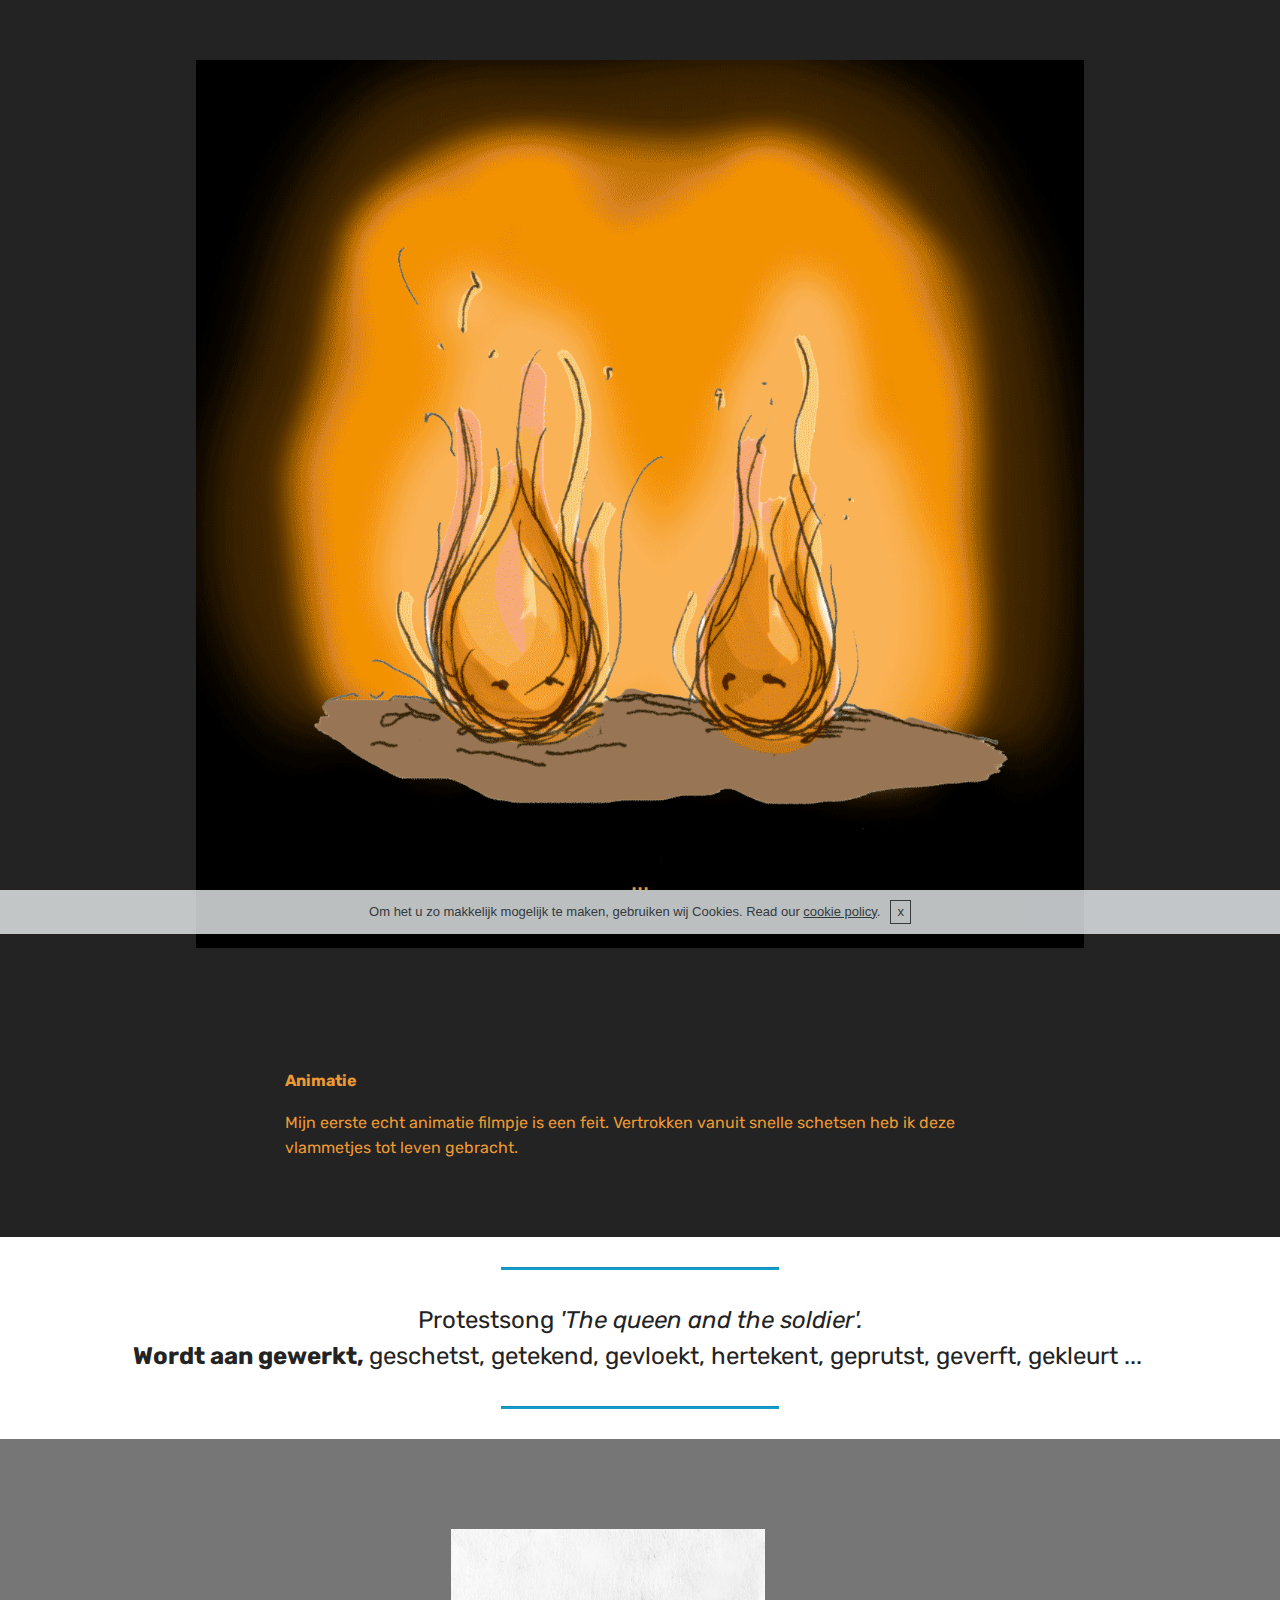
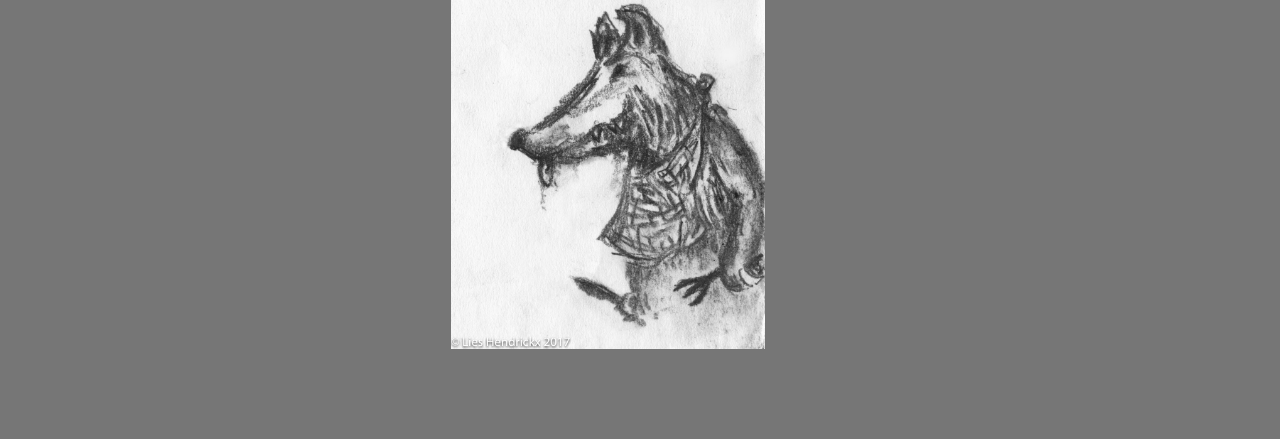
==== commit 64de8894: "create github pages" ====
--- a/animatie.html
+++ b/animatie.html
@@ -37,7 +37,7 @@
 <!-- /Google Analytics -->
 
 
-<section class="cid-qB8WiH4LOg" id="image3-27" data-rv-view="454">
+<section class="cid-qB8WiH4LOg" id="image3-27" data-rv-view="581">
 
     
 
@@ -51,7 +51,7 @@
     </figure>
 </section>
 
-<section class="engine"><a href="https://mobirise.co/q">bootstrap slideshow</a></section><section class="mbr-section article content1 cid-qB8WTjkJGi" id="content1-28" data-rv-view="456">
+<section class="engine"><a href="https://mobirise.co/q">bootstrap carousel</a></section><section class="mbr-section article content1 cid-qB8WTjkJGi" id="content1-28" data-rv-view="583">
     
      
 
@@ -62,7 +62,7 @@
     </div>
 </section>
 
-<section class="mbr-section article content9 cid-qB8XN1hN6e" id="content9-29" data-rv-view="457">
+<section class="mbr-section article content9 cid-qB8XN1hN6e" id="content9-29" data-rv-view="584">
     
      
 
@@ -75,7 +75,7 @@
         </div>
 </section>
 
-<section class="features11 cid-qAZk17qpnK" id="features11-22" data-rv-view="459">
+<section class="features11 cid-qAZk17qpnK" id="features11-22" data-rv-view="586">
 
     
 
